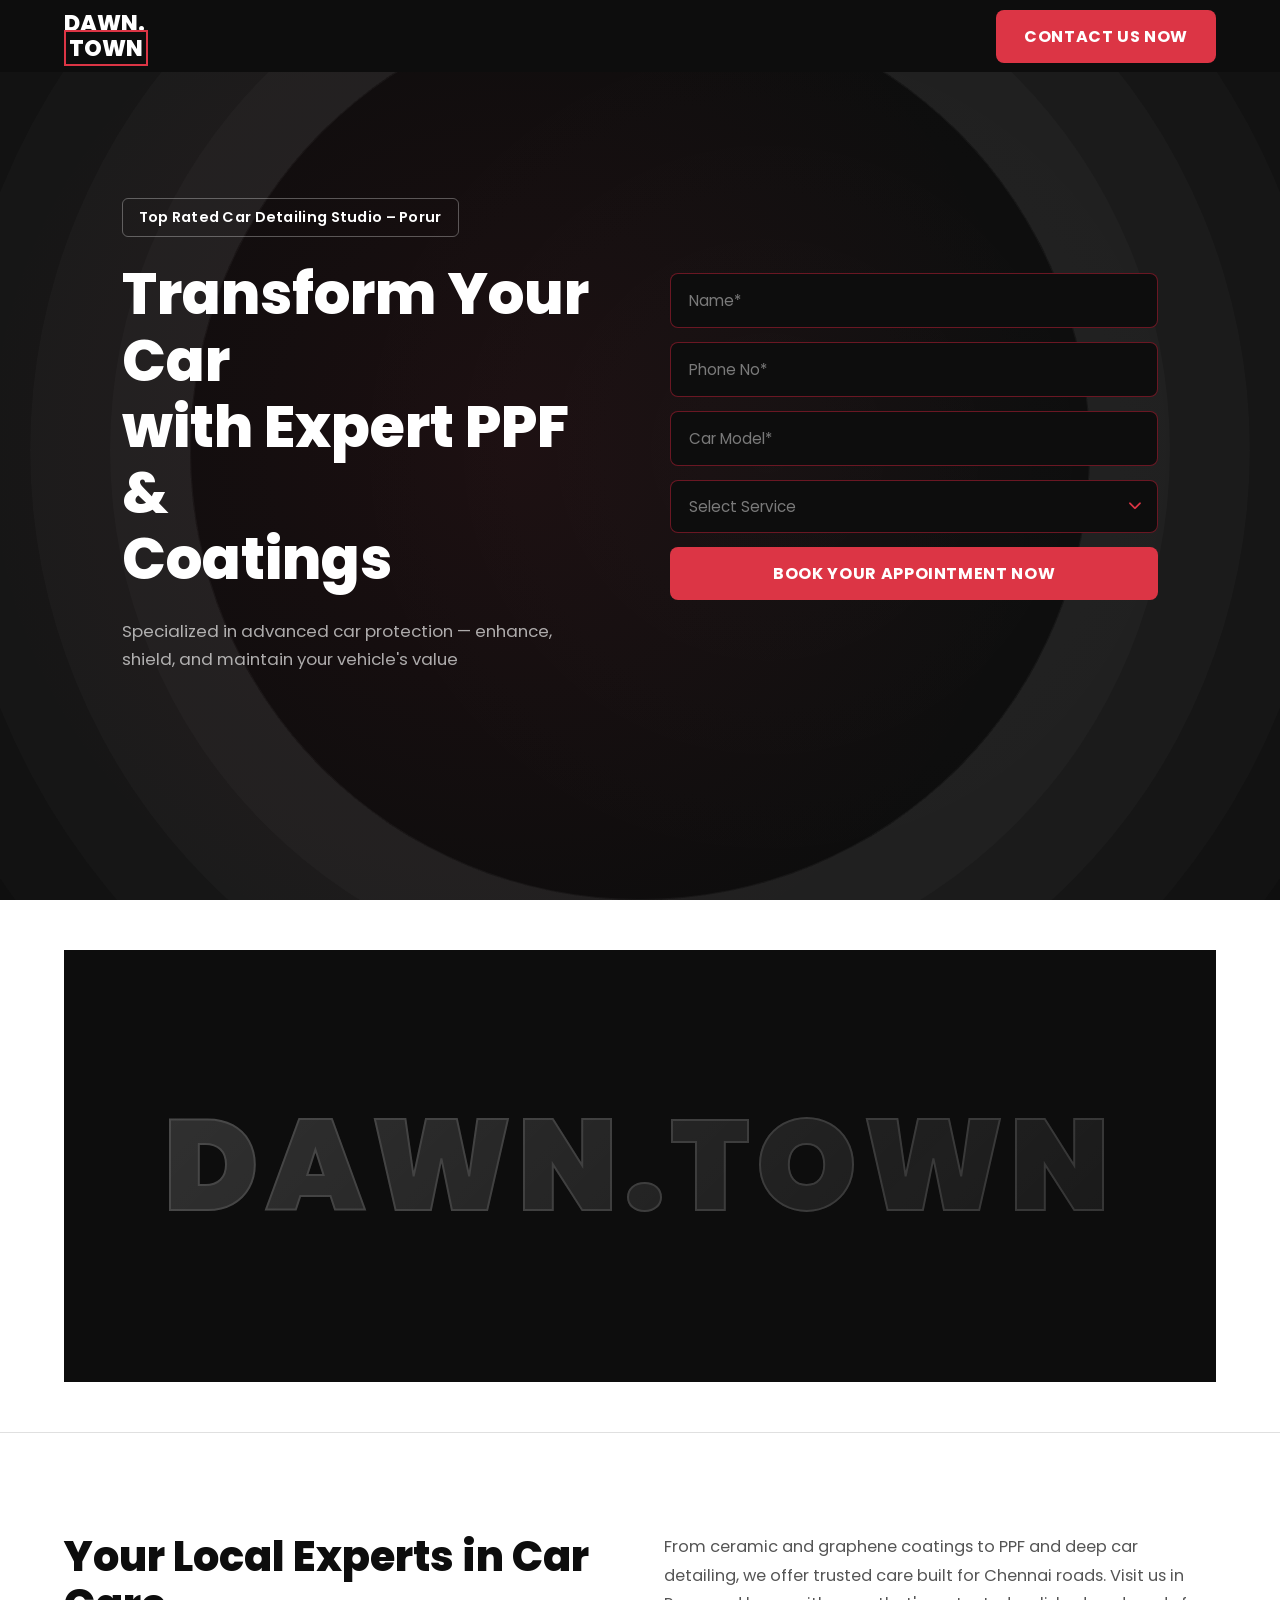
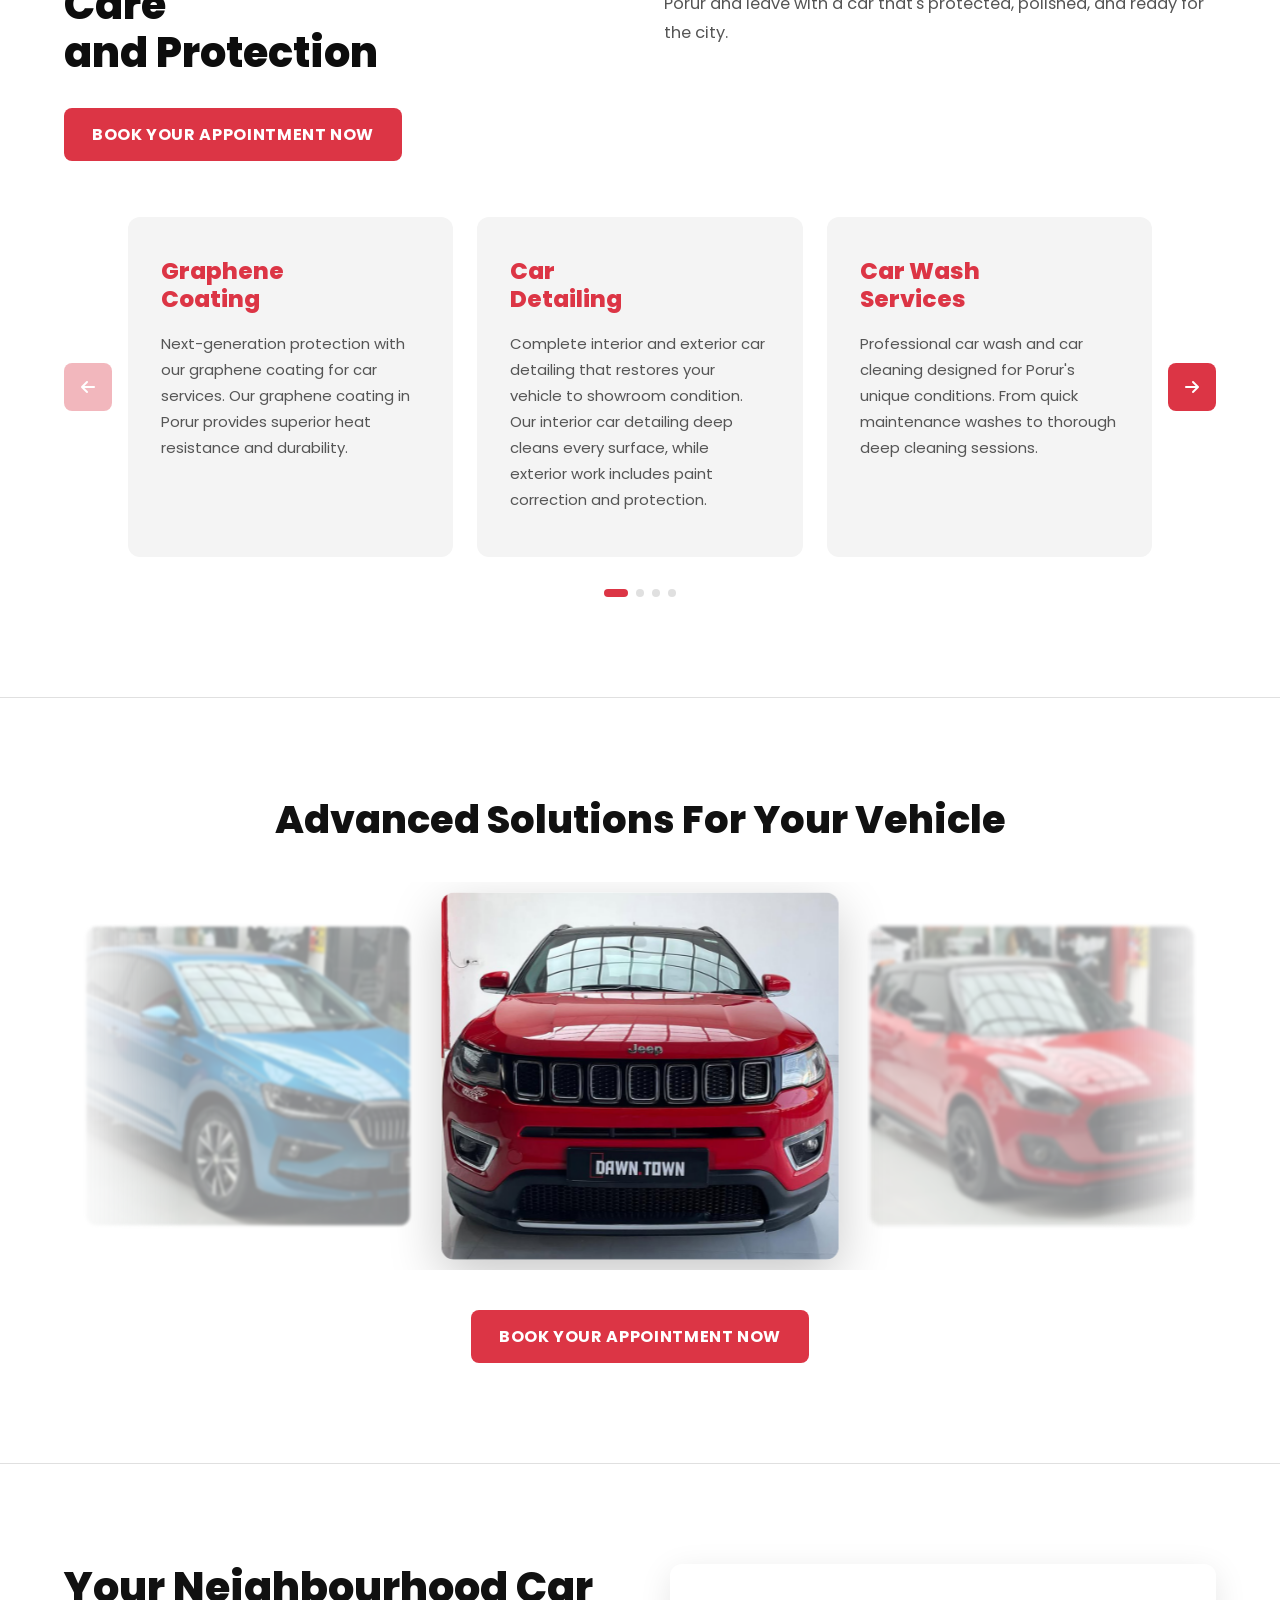
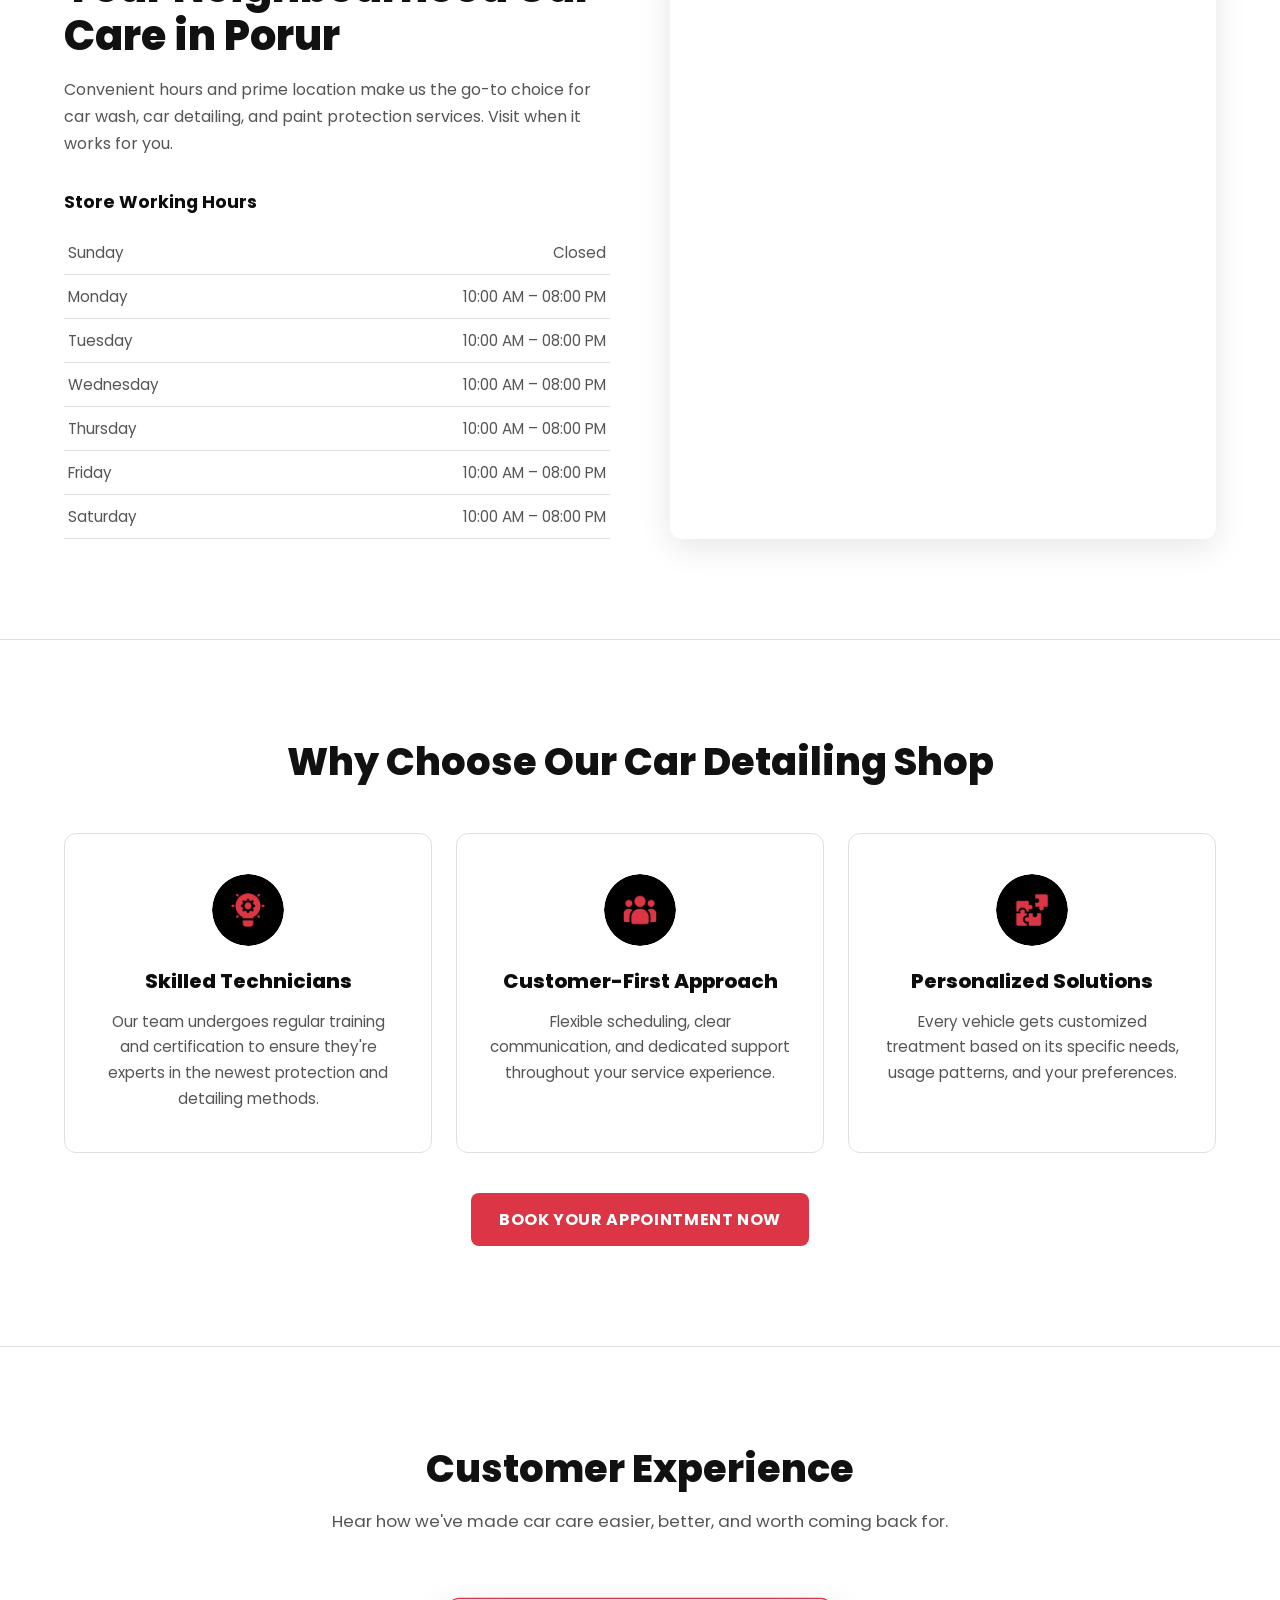
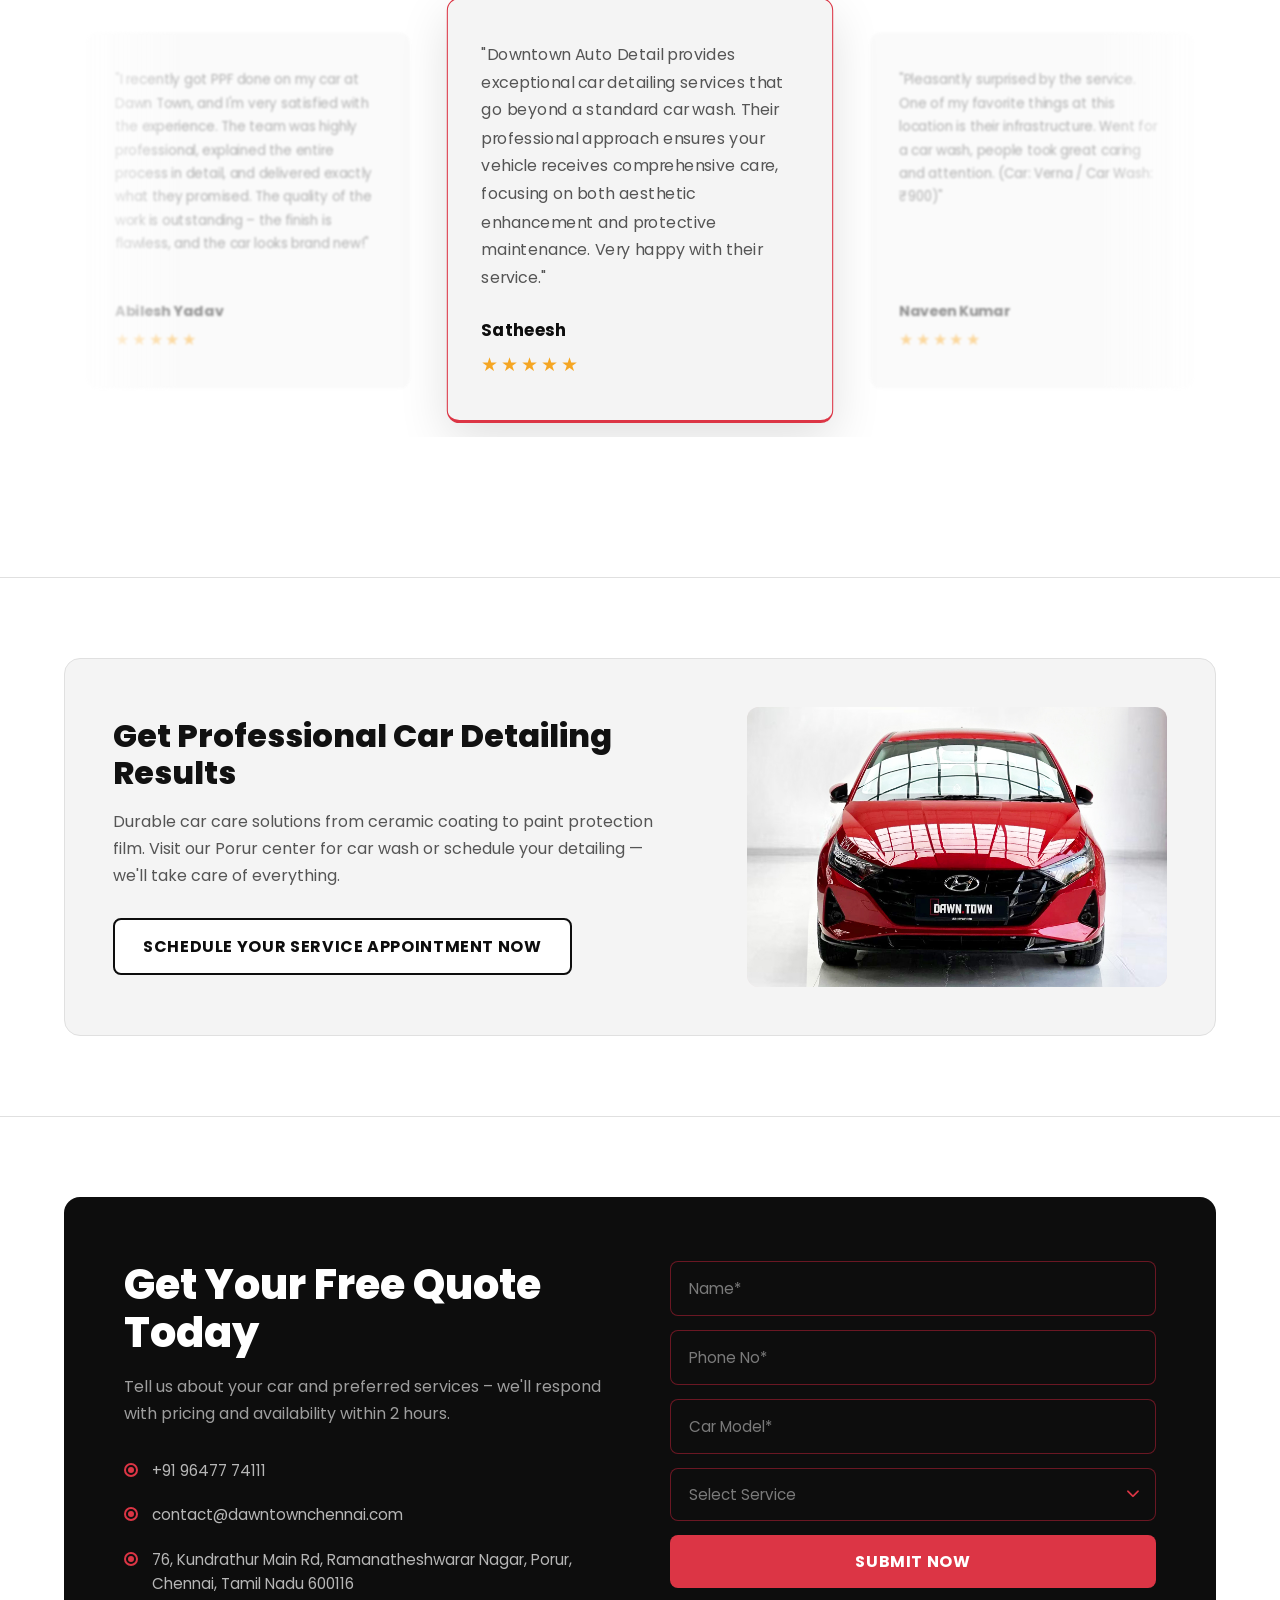
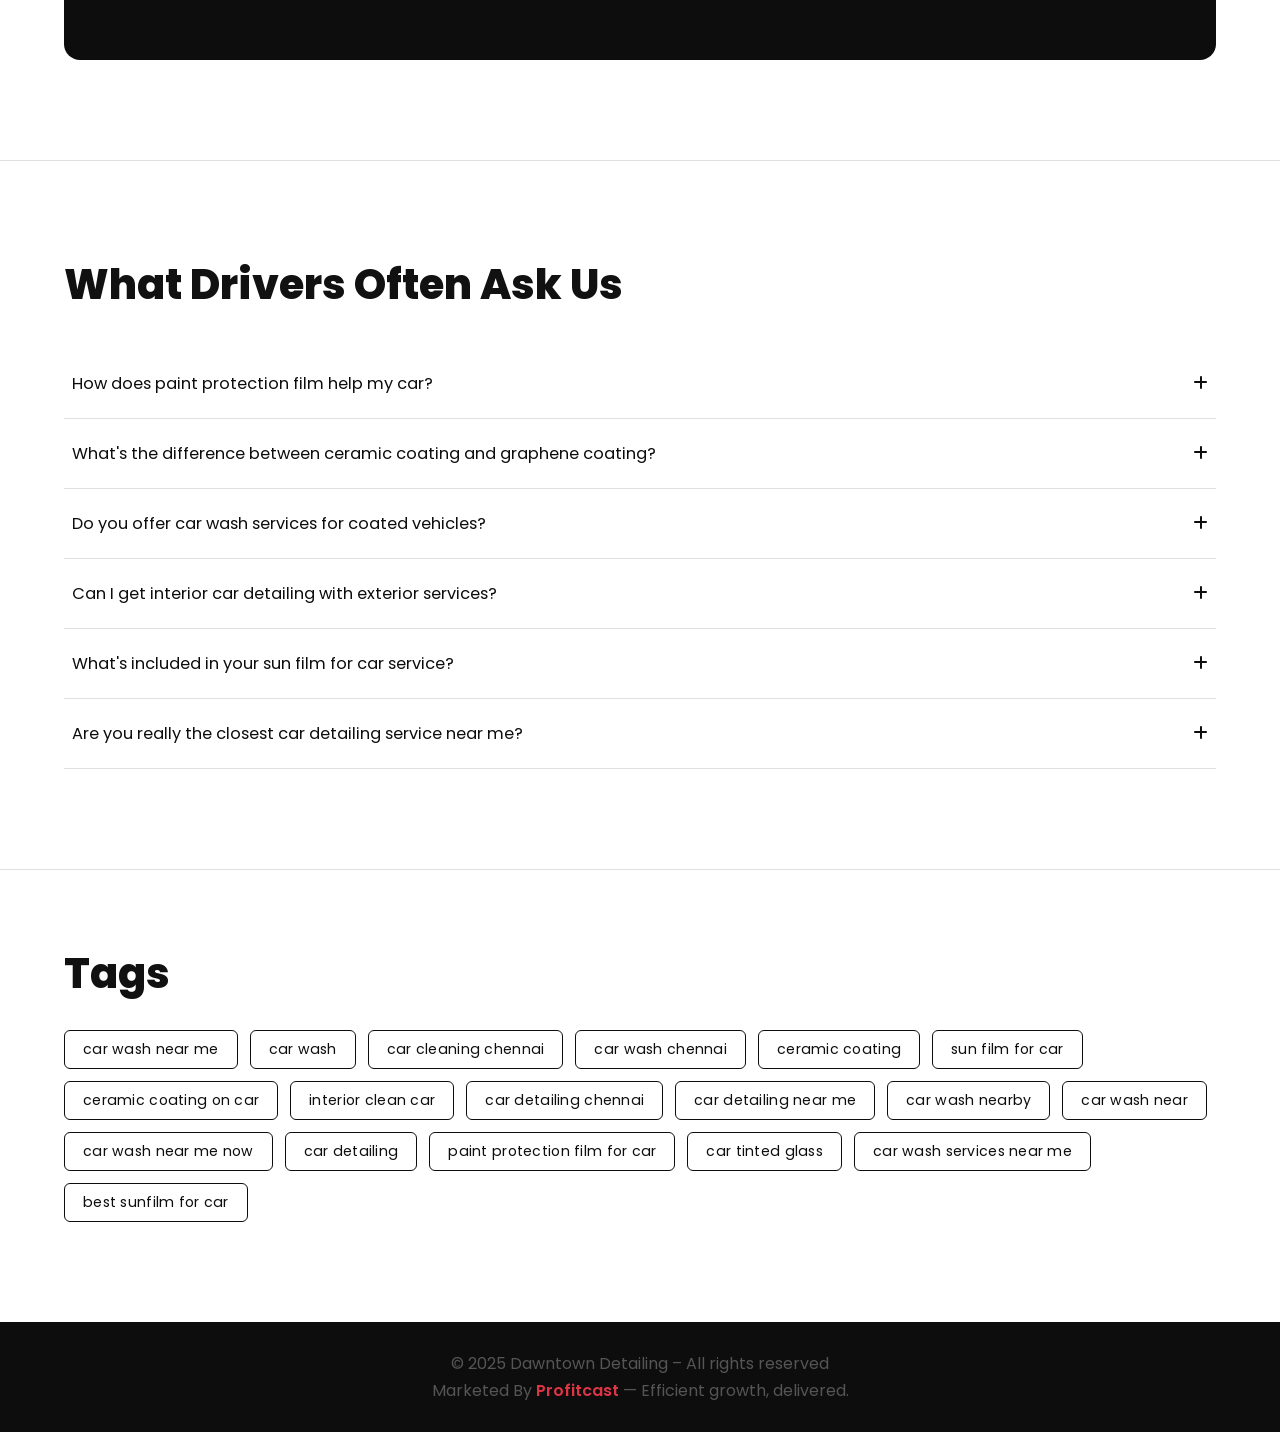
==== preview.html @ 5903d6fb "Initial commit: Dawntown Detailing landing page - fully responsive" ====
<!DOCTYPE html>
<html lang="en">
<head>
  <meta charset="UTF-8" />
  <meta name="viewport" content="width=device-width, initial-scale=1.0" />
  <title>Dawntown Detailing Studio – Porur, Chennai</title>
  <link rel="icon" type="image/png" href="assets/Favicon.png" />
  <style>
/* =========================================================
   DAWNTOWN DETAILING – LANDING PAGE CSS
   Sections: Reset, Variables, Base, Navbar,
             Hero, Video, Services, Advanced,
             Location, Why, Reviews, CTA Banner,
             Contact, FAQ, Tags, Footer, Utilities
   ========================================================= */

/* ---- RESET ---- */
*, *::before, *::after { box-sizing: border-box; margin: 0; padding: 0; }
html { scroll-behavior: smooth; }
body { font-family: 'Poppins', sans-serif; background: #fff; color: #111; overflow-x: hidden; }
img { max-width: 100%; display: block; }
a { text-decoration: none; color: inherit; }
button { cursor: pointer; font-family: inherit; }

/* ---- CSS VARIABLES ---- */
:root {
  --red:       #DC3545;
  --red-dark:  #b02a37;
  --black:     #0d0d0d;
  --dark-bg:   #111111;
  --mid-dark:  #1a1a1a;
  --light-bg:  #f4f4f4;
  --white:     #ffffff;
  --text-main: #111111;
  --text-muted:#555555;
  --border:    #e0e0e0;
  --section-pad: 100px 5%;
  --section-pad-sm: 72px 5%;
  --font-display: 'Poppins', sans-serif;
}

/* ---- BASE ---- */
h1, h2, h3 { font-family: 'Poppins', sans-serif; font-weight: 800; line-height: 1.15; }
h1 { font-size: clamp(2.2rem, 5vw, 3.6rem); }
h2 { font-size: clamp(1.7rem, 3.5vw, 2.6rem); }
h3 { font-size: clamp(1.2rem, 2.5vw, 1.55rem); }
p  { line-height: 1.7; color: var(--text-muted); font-size: 1rem; font-family: 'Poppins', sans-serif; }
.section { padding: var(--section-pad); position: relative; }

/* ---- BUTTONS ---- */
.btn {
  display: inline-block;
  padding: 14px 28px;
  font-family: 'Poppins', sans-serif;
  font-size: 1rem;
  font-weight: 700;
  letter-spacing: 0.04em;
  text-transform: uppercase;
  border: none;
  cursor: pointer;
  transition: background 0.22s ease, transform 0.15s ease, box-shadow 0.22s ease;
  border-radius: 8px;
}
.btn-primary {
  background: var(--red);
  color: var(--white);
}
.btn-primary:hover {
  background: var(--red-dark);
  transform: translateY(-2px);
  box-shadow: 0 8px 24px rgba(220,53,69,0.35);
}
.btn-white {
  background: var(--white);
  color: var(--black);
  border: 2px solid var(--black);
}
.btn-white:hover {
  background: var(--black);
  color: var(--white);
  transform: translateY(-2px);
}
.btn-full { width: 100%; text-align: center; }

/* ---- SECTION TITLES ---- */
.section-title {
  text-align: center;
  margin-bottom: 2.5rem;
  font-size: clamp(1.8rem, 3vw, 2.6rem);
}
.section-subtitle {
  text-align: center;
  margin-top: -1.5rem;
  margin-bottom: 3rem;
  font-size: 1.05rem;
  color: var(--text-muted);
}

/* =========================================================
   NAVBAR
   ========================================================= */
.navbar {
  position: fixed;
  top: 0; left: 0; right: 0;
  z-index: 1000;
  background: var(--black);
  padding: 0 5%;
  height: 72px;
  display: flex;
  align-items: center;
  transition: box-shadow 0.3s;
}
.navbar.scrolled {
  box-shadow: 0 4px 20px rgba(0,0,0,0.5);
}
.nav-inner {
  width: 100%;
  display: flex;
  align-items: center;
  justify-content: space-between;
}
.logo {
  font-family: 'Poppins', sans-serif;
  font-weight: 800;
  font-size: 1.4rem;
  line-height: 1.1;
  color: var(--white);
}
.logo-dawn { color: var(--white); }
.logo-town { color: var(--white); border: 2px solid var(--red); padding: 0 3px; }

/* =========================================================
   HERO SECTION
   ========================================================= */
.hero-section {
  min-height: 100vh;
  background: var(--black);
  display: flex;
  align-items: center;
  padding-top: 72px;
  overflow: hidden;
  position: relative;
}
.hero-bg-circles {
  position: absolute;
  inset: 0;
  background: radial-gradient(circle at 40% 50%, rgba(200,35,58,0.08) 0%, transparent 60%),
              radial-gradient(circle at 60% 50%, rgba(255,255,255,0.02) 0%, transparent 50%);
  pointer-events: none;
}
/* Concentric ring effect */
.hero-bg-circles::before {
  content: '';
  position: absolute;
  width: 900px; height: 900px;
  border-radius: 50%;
  border: 1px solid rgba(255,255,255,0.04);
  top: 50%; left: 50%;
  transform: translate(-50%, -50%);
  box-shadow:
    0 0 0 80px rgba(255,255,255,0.025),
    0 0 0 160px rgba(255,255,255,0.02),
    0 0 0 240px rgba(255,255,255,0.015),
    0 0 0 320px rgba(255,255,255,0.01),
    0 0 0 400px rgba(255,255,255,0.008);
}
.hero-inner {
  position: relative;
  z-index: 2;
  width: 100%;
  display: grid;
  grid-template-columns: 1fr 1fr;
  gap: 60px;
  align-items: center;
  padding: 60px 5%;
}
.badge {
  display: inline-block;
  border: 1.5px solid rgba(255,255,255,0.3);
  color: var(--white);
  padding: 8px 16px;
  font-size: 0.9rem;
  font-weight: 600;
  margin-bottom: 1.5rem;
  letter-spacing: 0.02em;
  border-radius: 6px;
}
.hero-heading {
  color: var(--white);
  margin-bottom: 1.5rem;
}
.hero-sub {
  color: rgba(255,255,255,0.65);
  font-size: 1.05rem;
  line-height: 1.7;
}
/* Hero Form */
.hero-form-wrap {
  display: flex;
  flex-direction: column;
}
.hero-form, .contact-form {
  display: flex;
  flex-direction: column;
  gap: 14px;
}
.hero-form input,
.hero-form select,
.contact-form input,
.contact-form select {
  background: var(--black);
  border: 1.5px solid rgba(200,35,58,0.5);
  color: var(--white);
  padding: 15px 18px;
  font-size: 0.95rem;
  font-family: inherit;
  outline: none;
  border-radius: 8px;
  transition: border-color 0.2s;
  width: 100%;
}
.hero-form input:focus,
.hero-form select:focus,
.contact-form input:focus,
.contact-form select:focus {
  border-color: var(--red);
}
.hero-form input::placeholder,
.contact-form input::placeholder { color: rgba(255,255,255,0.45); }
.hero-form select,
.contact-form select { color: rgba(255,255,255,0.45); appearance: none; }
.hero-form select option,
.contact-form select option { color: var(--white); background: var(--black); }
.select-wrap { position: relative; }
.select-arrow {
  position: absolute;
  right: 16px; top: 50%;
  transform: translateY(-50%);
  color: var(--red);
  pointer-events: none;
  font-size: 0.85rem;
}

/* =========================================================
   VIDEO SECTION
   ========================================================= */
.video-section {
  background: #fff;
  padding: 50px 5%;
}
.video-wrap {
  width: 100%;
  background: var(--black);
  aspect-ratio: 16/6;
  position: relative;
  overflow: hidden;
}
.brand-video {
  width: 100%; height: 100%;
  object-fit: cover;
  display: block;
}
.video-fallback {
  position: absolute;
  inset: 0;
  display: flex;
  align-items: center;
  justify-content: center;
  background: var(--black);
}
.video-logo-text {
  font-family: 'Poppins', sans-serif;
  font-size: clamp(3rem, 10vw, 8rem);
  font-weight: 900;
  color: transparent;
  -webkit-text-stroke: 2px rgba(255,255,255,0.12);
  letter-spacing: 0.05em;
  background: linear-gradient(135deg, rgba(255,255,255,0.15), rgba(255,255,255,0.05));
  -webkit-background-clip: text;
  background-clip: text;
  animation: pulse-text 3s ease-in-out infinite;
}
@keyframes pulse-text {
  0%, 100% { opacity: 0.6; }
  50% { opacity: 1; }
}
/* Show fallback always until video loads */
.brand-video { z-index: 1; position: relative; }
.video-fallback { z-index: 0; }

/* =========================================================
   SERVICES SECTION
   ========================================================= */
.services-section {
  background: #fff;
  padding: 100px 5%;
  border-top: 1px solid var(--border);
}
.services-top {
  display: grid;
  grid-template-columns: 1fr 1fr;
  gap: 48px;
  align-items: start;
  margin-bottom: 3.5rem;
}
.services-heading-col h2 { color: var(--black); }
.services-desc-col p { font-size: 1.02rem; line-height: 1.75; color: var(--text-muted); }

/* Carousel */
.carousel-wrap {
  position: relative;
  display: flex;
  align-items: center;
  gap: 16px;
}
.carousel-track-outer {
  flex: 1;
  overflow: hidden;
}
.carousel-track {
  display: flex;
  gap: 24px;
  transition: transform 0.48s cubic-bezier(0.25, 0.46, 0.45, 0.94);
  will-change: transform;
}

/* ---- SERVICE CARD ---- */
.service-card {
  flex-shrink: 0;
  background: var(--light-bg);
  padding: 40px 32px;
  border-radius: 12px;
  border: 1.5px solid transparent;
  border-bottom: 3px solid transparent;
  transition: border-color 0.25s, box-shadow 0.25s, transform 0.25s;
  display: flex;
  flex-direction: column;
  min-height: 260px;
}
.service-card:hover {
  border-color: var(--red);
  border-bottom-color: var(--red);
  box-shadow: 0 8px 32px rgba(0,0,0,0.09);
  transform: translateY(-5px);
}
.service-card h3 {
  color: var(--red);
  font-size: 1.45rem;
  font-weight: 800;
  margin-bottom: 1.1rem;
  line-height: 1.2;
}
.service-card p {
  color: var(--text-muted);
  font-size: 0.93rem;
  line-height: 1.75;
  flex: 1;
}

/* ---- CAROUSEL BUTTONS ---- */
.carousel-btn {
  width: 48px; height: 48px;
  background: var(--red);
  color: white;
  border: none;
  display: flex; align-items: center; justify-content: center;
  font-size: 1rem;
  flex-shrink: 0;
  transition: background 0.2s, transform 0.15s;
  border-radius: 8px;
}
.carousel-btn:hover { background: var(--red-dark); transform: scale(1.08); }

/* ---- CAROUSEL DOTS ---- */
.carousel-dots {
  display: flex;
  justify-content: center;
  gap: 8px;
  margin-top: 2rem;
}
.carousel-dot {
  width: 8px; height: 8px;
  border-radius: 50%;
  background: var(--border);
  border: none;
  padding: 0;
  cursor: pointer;
  transition: background 0.25s, width 0.25s;
  flex-shrink: 0;
}
.carousel-dot.active {
  background: var(--red);
  width: 24px;
  border-radius: 4px;
}

/* =========================================================
   ADVANCED SOLUTIONS SECTION
   ========================================================= */
.advanced-section {
  background: #fff;
  padding: 100px 5%;
  border-top: 1px solid var(--border);
}
/* ---- SMOKE-FOCUS SLIDER ---- */
.slider-wrapper {
  overflow: hidden;
  margin-bottom: 2.5rem;
  padding: 24px 0;           /* room for the scaled-up active card */
  mask-image: linear-gradient(
    to right,
    transparent,
    black 10%,
    black 90%,
    transparent
  );
  -webkit-mask-image: linear-gradient(
    to right,
    transparent,
    black 10%,
    black 90%,
    transparent
  );
}
.slider {
  display: flex;
  align-items: center;
  gap: 24px;
  will-change: transform;
  transition: transform 0.5s cubic-bezier(0.25, 0.46, 0.45, 0.94);
}
.slide {
  flex-shrink: 0;
  /* width set by JS to fill exactly 3 per view */
  height: 340px;
  object-fit: cover;
  border-radius: 12px;
  transition: opacity 0.4s ease, filter 0.4s ease, transform 0.4s ease, box-shadow 0.4s ease;
  opacity: 0.45;
  filter: blur(2px);
  transform: scale(0.88);
  cursor: pointer;
}
.slide.active {
  opacity: 1;
  filter: none;
  transform: scale(1.08);
  z-index: 2;
  box-shadow: 0 16px 48px rgba(0,0,0,0.22);
}
.advanced-cta { text-align: center; }

/* =========================================================
   LOCATION SECTION
   ========================================================= */
.location-section {
  background: #fff;
  padding: 100px 5%;
  border-top: 1px solid var(--border);
}
.location-inner {
  display: grid;
  grid-template-columns: 1fr 1fr;
  gap: 60px;
  align-items: stretch;
}
.location-text h2 { margin-bottom: 1rem; }
.location-text > p { margin-bottom: 2rem; }
.hours-block h4 {
  font-family: var(--font-display);
  font-weight: 700;
  font-size: 1.1rem;
  margin-bottom: 1rem;
  color: var(--black);
}
.hours-table { width: 100%; border-collapse: collapse; }
.hours-table tr { border-bottom: 1px solid var(--border); }
.hours-table td {
  padding: 10px 4px;
  font-size: 0.95rem;
  color: var(--text-muted);
}
.hours-table td:last-child { text-align: right; }
.location-map {
  overflow: hidden;
  box-shadow: 0 8px 32px rgba(0,0,0,0.1);
  border-radius: 12px;
  min-height: 420px;
}
.location-map iframe {
  display: block;
  border: 0;
  width: 100%;
  height: 100%;
  min-height: 420px;
}

/* =========================================================
   WHY CHOOSE US
   ========================================================= */
.why-section {
  background: var(--white);
  padding: 100px 5%;
  border-top: 1px solid var(--border);
}
.why-section .section-title { margin-bottom: 3rem; }
.why-cards {
  display: grid;
  grid-template-columns: repeat(3, 1fr);
  gap: 24px;
  margin-bottom: 2.5rem;
}
.why-card {
  border: 1.5px solid var(--border);
  padding: 40px 32px;
  text-align: center;
  transition: border-color 0.25s, box-shadow 0.25s, transform 0.25s;
  border-radius: 12px;
}
.why-card:hover {
  border-color: var(--red);
  box-shadow: 0 8px 28px rgba(0,0,0,0.08);
  transform: translateY(-5px);
}
.why-icon {
  width: 72px; height: 72px;
  background: var(--black);
  border-radius: 50%;
  display: flex; align-items: center; justify-content: center;
  margin: 0 auto 1.5rem;
  font-size: 1.6rem;
  color: var(--red);
  transition: background 0.25s, transform 0.25s;
}
.why-icon--img {
  padding: 0;
  overflow: hidden;
  background: transparent;
}
.why-icon--img img {
  width: 72px; height: 72px;
  object-fit: cover;
  border-radius: 50%;
  display: block;
}
.why-card:hover .why-icon { transform: scale(1.1); }
.why-card h3 { margin-bottom: 1rem; font-size: 1.25rem; color: var(--black); }
.why-card p { font-size: 0.95rem; color: var(--text-muted); }
.why-cta { text-align: center; margin-top: 1rem; }

/* =========================================================
   REVIEWS – SMOKE-FOCUS SLIDER
   ========================================================= */
.reviews-section {
  background: var(--white);
  padding: 100px 5%;
  border-top: 1px solid var(--border);
}
.rev-slider-wrapper {
  overflow: hidden;
  margin-bottom: 2.5rem;
  padding: 24px 0;
  mask-image: linear-gradient(
    to right,
    transparent,
    black 10%,
    black 90%,
    transparent
  );
  -webkit-mask-image: linear-gradient(
    to right,
    transparent,
    black 10%,
    black 90%,
    transparent
  );
}
.rev-slider {
  display: flex;
  align-items: stretch;
  gap: 24px;
  will-change: transform;
  transition: transform 0.5s cubic-bezier(0.25, 0.46, 0.45, 0.94);
}
.review-card {
  /* width set by JS */
  flex-shrink: 0;
  background: var(--light-bg);
  padding: 40px 32px;
  border-radius: 12px;
  border: 1.5px solid transparent;
  border-bottom: 3px solid transparent;
  display: flex;
  flex-direction: column;
  min-height: 240px;
  cursor: pointer;
  /* smoke-focus inactive state */
  opacity: 0.45;
  filter: blur(1px);
  transform: scale(0.88);
  transition: opacity 0.4s ease, filter 0.4s ease, transform 0.4s ease,
              border-color 0.25s, box-shadow 0.25s;
}
.review-card.active {
  opacity: 1;
  filter: none;
  transform: scale(1.05);
  border-color: var(--red);
  border-bottom-color: var(--red);
  box-shadow: 0 16px 48px rgba(0,0,0,0.12);
}
.review-card p {
  font-size: 0.95rem;
  color: var(--text-muted);
  line-height: 1.75;
  margin-bottom: 1.5rem;
  flex: 1;
}
.review-author strong { font-size: 1rem; color: var(--black); display: block; margin-bottom: 6px; }
.stars { color: #f5a623; font-size: 1.15rem; letter-spacing: 3px; }

/* =========================================================
   CTA BANNER
   ========================================================= */
.cta-banner-section {
  background: var(--white);
  padding: 80px 5%;
  border-top: 1px solid var(--border);
}
.cta-banner-inner {
  background: var(--light-bg);
  display: grid;
  grid-template-columns: 1fr auto;
  gap: 40px;
  align-items: center;
  padding: 48px 48px;
  border-radius: 16px;
  border: 1.5px solid var(--border);
  position: relative;
  overflow: hidden;
}
.cta-banner-text h2 { margin-bottom: 1rem; font-size: clamp(1.5rem, 2.5vw, 2.2rem); }
.cta-banner-text p { margin-bottom: 1.8rem; max-width: 560px; }
.cta-banner-img {
  width: 420px;
  flex-shrink: 0;
  position: relative;
  height: 280px;
  overflow: hidden;
  border-radius: 12px;
}
.cta-banner-img img { width: 100%; height: 100%; object-fit: cover; }
.cta-img-placeholder {
  position: absolute; inset: 0;
  display: flex; align-items: center; justify-content: center;
  background: rgba(200,35,58,0.08);
  font-size: 5rem;
  color: rgba(200,35,58,0.2);
  z-index: -1;
}

/* =========================================================
   CONTACT SECTION
   ========================================================= */
.contact-section {
  padding: 80px 5% 100px;
  border-top: 1px solid var(--border);
}
.contact-inner {
  background: var(--black);
  display: grid;
  grid-template-columns: 1fr 1fr;
  gap: 60px;
  padding: 64px 60px;
  border-radius: 16px;
}
.contact-left h2 { color: var(--white); margin-bottom: 1rem; }
.contact-left > p { color: rgba(255,255,255,0.6); margin-bottom: 2rem; }
.contact-details { list-style: none; display: flex; flex-direction: column; gap: 20px; }
.contact-details li {
  display: flex;
  align-items: flex-start;
  gap: 14px;
  color: rgba(255,255,255,0.7);
  font-size: 0.95rem;
  line-height: 1.6;
}
.contact-details a { color: rgba(255,255,255,0.7); }
.contact-details a:hover { color: var(--red); }
.contact-dot {
  width: 14px; height: 14px;
  border: 2px solid var(--red);
  border-radius: 50%;
  flex-shrink: 0;
  margin-top: 4px;
  position: relative;
}
.contact-dot::after {
  content: '';
  position: absolute;
  width: 6px; height: 6px;
  background: var(--red);
  border-radius: 50%;
  top: 50%; left: 50%;
  transform: translate(-50%, -50%);
}

/* =========================================================
   FAQ
   ========================================================= */
.faq-section {
  background: var(--white);
  padding: 100px 5%;
  border-top: 1px solid var(--border);
}
.faq-section h2 { margin-bottom: 2.5rem; }
.faq-list { width: 100%; }
.faq-item {
  border-bottom: 1.5px solid var(--border);
  overflow: hidden;
}
.faq-q {
  width: 100%;
  background: none;
  border: none;
  text-align: left;
  padding: 22px 8px;
  font-size: 1.02rem;
  font-family: inherit;
  color: var(--black);
  display: grid;
  grid-template-columns: 1fr auto;
  align-items: center;
  gap: 16px;
  cursor: pointer;
  transition: color 0.2s;
}
.faq-q:hover { color: var(--red); }
.faq-text { min-width: 0; }
.faq-icon { font-size: 1rem; color: var(--black); transition: transform 0.3s; justify-self: end; }
.faq-item.open .faq-icon { transform: rotate(45deg); color: var(--red); }
.faq-a {
  max-height: 0;
  overflow: hidden;
  transition: max-height 0.4s ease, padding 0.3s ease;
}
.faq-a p { padding: 0 8px 20px; font-size: 0.95rem; color: var(--text-muted); line-height: 1.75; }
.faq-item.open .faq-a { max-height: 300px; }

/* =========================================================
   TAGS
   ========================================================= */
.tags-section {
  background: var(--white);
  padding: 80px 5% 100px;
  border-top: 1px solid var(--border);
}
.tags-section h2 { margin-bottom: 2rem; }
.tags-grid { display: flex; flex-wrap: wrap; gap: 12px; }
.tag {
  border: 1.5px solid var(--black);
  padding: 8px 18px;
  font-size: 0.88rem;
  color: var(--black);
  cursor: pointer;
  border-radius: 6px;
  transition: background 0.2s, color 0.2s, border-color 0.2s, transform 0.15s;
  letter-spacing: 0.02em;
}
.tag:hover {
  background: var(--black);
  color: var(--white);
  transform: translateY(-2px);
}

/* =========================================================
   FOOTER
   ========================================================= */
.footer {
  background: var(--black);
  color: rgba(255,255,255,0.55);
  text-align: center;
  padding: 28px 5%;
  font-size: 0.88rem;
  line-height: 2;
}
.footer-link { color: var(--red); font-weight: 600; }
.footer-link:hover { text-decoration: underline; }

/* =========================================================
   TOAST
   ========================================================= */
.toast {
  position: fixed;
  bottom: 32px;
  left: 50%;
  transform: translateX(-50%) translateY(80px);
  background: var(--black);
  color: var(--white);
  padding: 14px 28px;
  font-size: 0.95rem;
  border-left: 4px solid var(--red);
  z-index: 9999;
  opacity: 0;
  transition: transform 0.4s ease, opacity 0.4s ease;
  pointer-events: none;
  white-space: nowrap;
}
.toast.show {
  transform: translateX(-50%) translateY(0);
  opacity: 1;
}

/* =========================================================
   SCROLL ANIMATIONS
   ========================================================= */
[data-animate] {
  opacity: 0;
  transition: opacity 0.7s ease, transform 0.7s ease;
}
[data-animate="fade-up"]    { transform: translateY(40px); }
[data-animate="fade-left"]  { transform: translateX(-40px); }
[data-animate="fade-right"] { transform: translateX(40px); }
[data-animate].animated {
  opacity: 1;
  transform: translate(0, 0);
}

/* =========================================================
   RESPONSIVE
   ========================================================= */

/* ---- TABLET  ≤ 1024px ---- */
@media (max-width: 1024px) {
  .hero-inner            { grid-template-columns: 1fr; gap: 40px; }
  .services-top          { grid-template-columns: 1fr; gap: 24px; }
  .location-inner        { grid-template-columns: 1fr; }
  .why-cards             { grid-template-columns: 1fr 1fr; }
  .contact-inner         { grid-template-columns: 1fr; padding: 48px 36px; }
  .cta-banner-inner      { grid-template-columns: 1fr; }
  .cta-banner-img        { width: 100%; height: 220px; }
}

/* ---- TABLET narrow  ≤ 768px ---- */
@media (max-width: 768px) {
  :root { --section-pad: 72px 5%; }
  .why-cards             { grid-template-columns: 1fr; }
  .slide                 { height: 240px; }
  .contact-inner         { padding: 40px 24px; }
  .cta-banner-inner      { padding: 36px 28px; }
  .cta-banner-text h2    { font-size: clamp(1.3rem, 4vw, 1.8rem); }
  .services-top          { margin-bottom: 2rem; }
  .hero-inner            { padding: 40px 5%; }
  .location-map          { min-height: 320px; }
  .location-map iframe   { min-height: 320px; }
}

/* ---- MOBILE  ≤ 480px ---- */
@media (max-width: 480px) {
  :root { --section-pad: 56px 5%; }

  /* --- Navbar: centered logo, hide CTA --- */
  .nav-inner             { justify-content: center; }
  .nav-cta               { display: none; }

  /* --- Hero --- */
  .hero-inner            { grid-template-columns: 1fr; padding: 40px 5% 56px; gap: 32px; }
  .hero-heading          { font-size: clamp(1.8rem, 8vw, 2.4rem); }
  .hero-sub              { font-size: 0.93rem; }
  .badge                 { font-size: 0.8rem; padding: 6px 12px; }

  /* --- Buttons --- */
  .btn                   { padding: 12px 20px; font-size: 0.9rem; }

  /* --- Video --- */
  .video-section         { padding: 40px 5%; }
  .video-wrap            { aspect-ratio: 16/9; }

  /* --- Services --- */
  .services-section      { padding: 56px 5%; }
  .services-top          { margin-bottom: 1.5rem; }

  /* --- Sliders --- */
  .slide                 { height: 200px; }
  .slider-wrapper        { padding: 16px 0; }
  .rev-slider-wrapper    { padding: 16px 0; }

  /* --- Why cards --- */
  .why-cards             { grid-template-columns: 1fr; gap: 16px; }
  .why-card              { padding: 28px 20px; }
  .why-icon              { width: 56px; height: 56px; font-size: 1.3rem; }

  /* --- Location --- */
  .location-map          { min-height: 260px; }
  .location-map iframe   { min-height: 260px; }

  /* --- CTA Banner --- */
  .cta-banner-inner      { padding: 28px 20px; grid-template-columns: 1fr; }
  .cta-banner-img        { display: none; }

  /* --- Contact --- */
  .contact-inner         { padding: 32px 20px; gap: 32px; }
  .contact-left h2       { font-size: 1.5rem; }

  /* --- Reviews --- */
  .review-card           { padding: 28px 20px; min-height: 200px; }

  /* --- FAQ --- */
  .faq-q                 { font-size: 0.93rem; padding: 16px 6px; }
  .faq-a p               { font-size: 0.9rem; }

  /* --- Tags --- */
  .tags-section          { padding: 48px 5% 56px; }
  .tag                   { font-size: 0.82rem; padding: 6px 14px; }

  /* --- Section titles --- */
  .section-title         { font-size: clamp(1.4rem, 6vw, 1.8rem); margin-bottom: 1.5rem; }
  .section-subtitle      { font-size: 0.93rem; margin-bottom: 2rem; }

  /* --- Footer --- */
  .footer                { padding: 24px 5%; font-size: 0.82rem; line-height: 1.8; }
}

</style>
  <link href="https://fonts.googleapis.com/css2?family=Poppins:wght@400;500;600;700;800;900&display=swap" rel="stylesheet" />
  <link rel="stylesheet" href="https://cdnjs.cloudflare.com/ajax/libs/font-awesome/6.5.0/css/all.min.css" />
</head>
<body>

  <!-- =========================================================
       NAVBAR
  ========================================================= -->
  <nav class="navbar" id="navbar">
    <div class="nav-inner">
      <div class="logo">
        <span class="logo-dawn">DAWN.</span><br/>
        <span class="logo-town">TOWN</span>
      </div>
      <a href="#contact" class="btn btn-primary nav-cta">Contact Us Now</a>
    </div>
  </nav>

  <!-- =========================================================
       SECTION 1 – HERO
  ========================================================= -->
  <section class="section hero-section" id="hero">
    <div class="hero-bg-circles"></div>
    <div class="hero-inner">
      <!-- Left: Copy -->
      <div class="hero-copy" data-animate="fade-left">
        <div class="badge">Top Rated Car Detailing Studio – Porur</div>
        <h1 class="hero-heading">Transform Your Car<br/>with Expert PPF &<br/>Coatings</h1>
        <p class="hero-sub">Specialized in advanced car protection — enhance,<br/>shield, and maintain your vehicle's value</p>
      </div>
      <!-- Right: Form -->
      <div class="hero-form-wrap" data-animate="fade-right">
        <form class="hero-form" id="hero-form" onsubmit="handleForm(event, 'hero-form')">
          <input type="text" placeholder="Name*" required />
          <input type="tel" placeholder="Phone No*" required />
          <input type="text" placeholder="Car Model*" required />
          <div class="select-wrap">
            <select required>
              <option value="" disabled selected>Select Service</option>
              <option>Graphene Coating</option>
              <option>Ceramic Coating</option>
              <option>PPF – Paint Protection Film</option>
              <option>Car Detailing</option>
              <option>Car Wash Services</option>
              <option>Window Tinting</option>
            </select>
            <i class="fa-solid fa-chevron-down select-arrow"></i>
          </div>
          <button type="submit" class="btn btn-primary btn-full">Book Your Appointment Now</button>
        </form>
      </div>
    </div>
  </section>

  <!-- =========================================================
       SECTION 2 – VIDEO BANNER
  ========================================================= -->
  <section class="section video-section" id="video">
    <div class="video-wrap" data-animate="fade-up">
      <video autoplay muted loop playsinline class="brand-video">
        <source src="assets/Section 7/DawnTown-Video.mp4" type="video/mp4" />
      </video>
      <div class="video-fallback">
        <span class="video-logo-text">DAWN.TOWN</span>
      </div>
    </div>
  </section>

  <!-- =========================================================
       SECTION 3 – LOCAL EXPERTS + SERVICES CAROUSEL
  ========================================================= -->
  <section class="section services-section" id="services">
    <div class="services-top" data-animate="fade-up">
      <div class="services-heading-col">
        <h2>Your Local Experts in Car Care<br/>and Protection</h2>
        <a href="#contact" class="btn btn-primary" style="margin-top:2rem;display:inline-block">Book Your Appointment Now</a>
      </div>
      <div class="services-desc-col">
        <p>From ceramic and graphene coatings to PPF and deep car detailing, we offer trusted care built for Chennai roads. Visit us in Porur and leave with a car that's protected, polished, and ready for the city.</p>
      </div>
    </div>

    <!-- Services Carousel -->
    <div class="carousel-wrap" data-animate="fade-up">
      <button class="carousel-btn carousel-prev" id="svc-prev" aria-label="Previous">
        <i class="fa-solid fa-arrow-left"></i>
      </button>
      <div class="carousel-track-outer">
        <div class="carousel-track" id="svc-track">
          <!-- Card 1 -->
          <div class="service-card">
            <h3>Graphene<br/>Coating</h3>
            <p>Next-generation protection with our graphene coating for car services. Our graphene coating in Porur provides superior heat resistance and durability.</p>
          </div>
          <!-- Card 2 -->
          <div class="service-card">
            <h3>Car<br/>Detailing</h3>
            <p>Complete interior and exterior car detailing that restores your vehicle to showroom condition. Our interior car detailing deep cleans every surface, while exterior work includes paint correction and protection.</p>
          </div>
          <!-- Card 3 -->
          <div class="service-card">
            <h3>Car Wash<br/>Services</h3>
            <p>Professional car wash and car cleaning designed for Porur's unique conditions. From quick maintenance washes to thorough deep cleaning sessions.</p>
          </div>
          <!-- Card 4 -->
          <div class="service-card">
            <h3>Window<br/>Tinting</h3>
            <p>Premium sun film for car installation using the best sunfilm for the car available. Our car tint services in Porur provide excellent heat rejection and privacy while maintaining legal compliance.</p>
          </div>
          <!-- Card 5 -->
          <div class="service-card">
            <h3>Ceramic<br/>Coating</h3>
            <p>Professional-grade ceramic coating for long-lasting gloss and protection. Hydrophobic surface repels water, dirt, and contaminants to keep your car cleaner for longer.</p>
          </div>
          <!-- Card 6 -->
          <div class="service-card">
            <h3>PPF – Paint<br/>Protection Film</h3>
            <p>Self-healing paint protection film guards against scratches, chips, and road debris. Virtually invisible film preserves your car's original paintwork for years.</p>
          </div>
        </div>
      </div>
      <button class="carousel-btn carousel-next" id="svc-next" aria-label="Next">
        <i class="fa-solid fa-arrow-right"></i>
      </button>
    </div>
    <!-- Dots -->
    <div class="carousel-dots" id="svc-dots"></div>
  </section>

  <!-- =========================================================
       SECTION 4 – ADVANCED SOLUTIONS (PHOTO CAROUSEL)
  ========================================================= -->
  <section class="section advanced-section" id="advanced">
    <h2 class="section-title" data-animate="fade-up">Advanced Solutions For Your Vehicle</h2>

    <div class="slider-wrapper" data-animate="fade-up">
      <div class="slider" id="adv-slider">
        <img src="assets/Section 3/Image 1.jpg" class="slide" alt="Range Rover – PPF & Detailing" />
        <img src="assets/Section 3/Image 2.jpg" class="slide" alt="BMW X3 – Ceramic Coating" />
        <img src="assets/Section 3/Image 3.jpg" class="slide" alt="Skoda – Graphene Coating" />
        <img src="assets/Section 3/Image 4.jpg" class="slide active" alt="Jeep Compass – Car Detailing" />
        <img src="assets/Section 3/Image 5.jpg" class="slide" alt="Swift – Ceramic Coating" />
        <img src="assets/Section 3/Image 6.jpg" class="slide" alt="Audi A4 – PPF" />
        <img src="assets/Section 3/Image 7.jpg" class="slide" alt="Mercedes – Detailing" />
        <img src="assets/Section 3/Image 8.jpg" class="slide" alt="Mercedes Maybach – Graphene Coating" />
      </div>
    </div>

    <div class="advanced-cta" data-animate="fade-up">
      <a href="#contact" class="btn btn-primary">Book Your Appointment Now</a>
    </div>
  </section>

  <!-- =========================================================
       SECTION 5 – LOCATION & HOURS
  ========================================================= -->
  <section class="section location-section" id="location">
    <div class="location-inner">
      <div class="location-text" data-animate="fade-left">
        <h2>Your Neighbourhood Car<br/>Care in Porur</h2>
        <p>Convenient hours and prime location make us the go-to choice for car wash, car detailing, and paint protection services. Visit when it works for you.</p>
        <div class="hours-block">
          <h4>Store Working Hours</h4>
          <table class="hours-table">
            <tr><td>Sunday</td><td>Closed</td></tr>
            <tr><td>Monday</td><td>10:00 AM – 08:00 PM</td></tr>
            <tr><td>Tuesday</td><td>10:00 AM – 08:00 PM</td></tr>
            <tr><td>Wednesday</td><td>10:00 AM – 08:00 PM</td></tr>
            <tr><td>Thursday</td><td>10:00 AM – 08:00 PM</td></tr>
            <tr><td>Friday</td><td>10:00 AM – 08:00 PM</td></tr>
            <tr><td>Saturday</td><td>10:00 AM – 08:00 PM</td></tr>
          </table>
        </div>
      </div>
      <div class="location-map" data-animate="fade-right">
        <iframe
          src="https://www.google.com/maps/embed?pb=!1m18!1m12!1m3!1d3886.9!2d80.0!3d13.03!2m3!1f0!2f0!3f0!3m2!1i1024!2i768!4f13.1!3m3!1m2!1s0x3a5260e9cc9d9e41%3A0x0!2sPorur%2C+Chennai%2C+Tamil+Nadu!5e0!3m2!1sen!2sin!4v1"
          width="100%" height="100%" style="border:0;" allowfullscreen="" loading="lazy"
          referrerpolicy="no-referrer-when-downgrade" title="Dawntown Location">
        </iframe>
      </div>
    </div>
  </section>

  <!-- =========================================================
       SECTION 6 – WHY CHOOSE US
  ========================================================= -->
  <section class="section why-section" id="why">
    <h2 class="section-title" data-animate="fade-up">Why Choose Our Car Detailing Shop</h2>
    <div class="why-cards" data-animate="fade-up">
      <div class="why-card">
        <div class="why-icon why-icon--img">
          <img src="assets/Section 5/Icon 1.png" alt="Skilled Technicians" />
        </div>
        <h3>Skilled Technicians</h3>
        <p>Our team undergoes regular training and certification to ensure they're experts in the newest protection and detailing methods.</p>
      </div>
      <div class="why-card">
        <div class="why-icon why-icon--img">
          <img src="assets/Section 5/Icon 2.png" alt="Customer-First Approach" />
        </div>
        <h3>Customer-First Approach</h3>
        <p>Flexible scheduling, clear communication, and dedicated support throughout your service experience.</p>
      </div>
      <div class="why-card">
        <div class="why-icon why-icon--img">
          <img src="assets/Section 5/Icon 3.png" alt="Personalized Solutions" />
        </div>
        <h3>Personalized Solutions</h3>
        <p>Every vehicle gets customized treatment based on its specific needs, usage patterns, and your preferences.</p>
      </div>
    </div>
    <div class="why-cta" data-animate="fade-up">
      <a href="#contact" class="btn btn-primary">Book Your Appointment Now</a>
    </div>
  </section>

  <!-- =========================================================
       SECTION 7 – CUSTOMER REVIEWS
  ========================================================= -->
  <section class="section reviews-section" id="reviews">
    <h2 class="section-title" data-animate="fade-up">Customer Experience</h2>
    <p class="section-subtitle" data-animate="fade-up">Hear how we've made car care easier, better, and worth coming back for.</p>

    <div class="rev-slider-wrapper" data-animate="fade-up">
      <div class="rev-slider" id="rev-slider">
        <div class="review-card">
          <p>"I recently got PPF done on my car at Dawn Town, and I'm very satisfied with the experience. The team was highly professional, explained the entire process in detail, and delivered exactly what they promised. The quality of the work is outstanding – the finish is flawless, and the car looks brand new!"</p>
          <div class="review-author">
            <strong>Abilesh Yadav</strong>
            <div class="stars">★★★★★</div>
          </div>
        </div>
        <div class="review-card active">
          <p>"Downtown Auto Detail provides exceptional car detailing services that go beyond a standard car wash. Their professional approach ensures your vehicle receives comprehensive care, focusing on both aesthetic enhancement and protective maintenance. Very happy with their service."</p>
          <div class="review-author">
            <strong>Satheesh</strong>
            <div class="stars">★★★★★</div>
          </div>
        </div>
        <div class="review-card">
          <p>"Pleasantly surprised by the service. One of my favorite things at this location is their infrastructure. Went for a car wash, people took great caring and attention. (Car: Verna / Car Wash: ₹900)"</p>
          <div class="review-author">
            <strong>Naveen Kumar</strong>
            <div class="stars">★★★★★</div>
          </div>
        </div>
        <div class="review-card">
          <p>"I recently got ceramic coating done for my Chevrolet Beat at Dawntown Porur in Chennai. The service was exceptional, and the team was highly professional and detail-oriented. My car looks brand new, and the finish is absolutely stunning. Highly recommend this place for quality car detailing!"</p>
          <div class="review-author">
            <strong>Hari Shankar</strong>
            <div class="stars">★★★★★</div>
          </div>
        </div>
        <div class="review-card">
          <p>"I had given my 3 year old white XL6 for a complete black colored PPF. Honestly I didn't expect such a finish from them. There's no place where you could find white color exposure in the exterior. Each and every trim is perfectly finished. Literally amazed by the quality work from the DAWNTOWN team!!"</p>
          <div class="review-author">
            <strong>Nishanth</strong>
            <div class="stars">★★★★★</div>
          </div>
        </div>
      </div>
    </div>
  </section>

  <!-- =========================================================
       SECTION 8 – CTA BANNER
  ========================================================= -->
  <section class="section cta-banner-section" id="cta-banner">
    <div class="cta-banner-inner" data-animate="fade-up">
      <div class="cta-banner-text">
        <h2>Get Professional Car Detailing Results</h2>
        <p>Durable car care solutions from ceramic coating to paint protection film. Visit our Porur center for car wash or schedule your detailing — we'll take care of everything.</p>
        <a href="#contact" class="btn btn-white">Schedule Your Service Appointment Now</a>
      </div>
      <div class="cta-banner-img">
        <img src="assets/Section 7/Image.jpg" alt="Dawntown Car Detailing" />
        <div class="cta-img-placeholder"><i class="fa-solid fa-car"></i></div>
      </div>
    </div>
  </section>

  <!-- =========================================================
       SECTION 9 – CONTACT FORM
  ========================================================= -->
  <section class="section contact-section" id="contact">
    <div class="contact-inner" data-animate="fade-up">
      <div class="contact-left">
        <h2>Get Your Free Quote<br/>Today</h2>
        <p>Tell us about your car and preferred services – we'll respond with pricing and availability within 2 hours.</p>
        <ul class="contact-details">
          <li><span class="contact-dot"></span><a href="tel:+919647774111">+91 96477 74111</a></li>
          <li><span class="contact-dot"></span><a href="mailto:contact@dawntownchennai.com">contact@dawntownchennai.com</a></li>
          <li><span class="contact-dot"></span>76, Kundrathur Main Rd, Ramanatheshwarar Nagar, Porur, Chennai, Tamil Nadu 600116</li>
        </ul>
      </div>
      <div class="contact-right">
        <form class="contact-form" id="contact-form" onsubmit="handleForm(event, 'contact-form')">
          <input type="text" placeholder="Name*" required />
          <input type="tel" placeholder="Phone No*" required />
          <input type="text" placeholder="Car Model*" required />
          <div class="select-wrap">
            <select required>
              <option value="" disabled selected>Select Service</option>
              <option>Graphene Coating</option>
              <option>Ceramic Coating</option>
              <option>PPF – Paint Protection Film</option>
              <option>Car Detailing</option>
              <option>Car Wash Services</option>
              <option>Window Tinting</option>
            </select>
            <i class="fa-solid fa-chevron-down select-arrow"></i>
          </div>
          <button type="submit" class="btn btn-primary btn-full">Submit Now</button>
        </form>
      </div>
    </div>
  </section>

  <!-- =========================================================
       SECTION 10 – FAQ
  ========================================================= -->
  <section class="section faq-section" id="faq">
    <h2 data-animate="fade-up">What Drivers Often Ask Us</h2>
    <div class="faq-list" data-animate="fade-up">
      <div class="faq-item">
        <button class="faq-q" onclick="toggleFAQ(this)">
          <span class="faq-text">How does paint protection film help my car?</span>
          <span class="faq-icon"><i class="fa-solid fa-plus"></i></span>
        </button>
        <div class="faq-a">
          <p>Paint protection film for cars acts as an invisible shield against stone chips, scratches, and environmental damage. It preserves your original paint and maintains resale value while being virtually undetectable.</p>
        </div>
      </div>
      <div class="faq-item">
        <button class="faq-q" onclick="toggleFAQ(this)">
          <span class="faq-text">What's the difference between ceramic coating and graphene coating?</span>
          <span class="faq-icon"><i class="fa-solid fa-plus"></i></span>
        </button>
        <div class="faq-a">
          <p>While ceramic coating on cars provides excellent protection and gloss, graphene coating for cars offers superior heat dissipation and enhanced durability. The graphene coating price in Chennai reflects this advanced technology.</p>
        </div>
      </div>
      <div class="faq-item">
        <button class="faq-q" onclick="toggleFAQ(this)">
          <span class="faq-text">Do you offer car wash services for coated vehicles?</span>
          <span class="faq-icon"><i class="fa-solid fa-plus"></i></span>
        </button>
        <div class="faq-a">
          <p>Yes, our car wash and car cleaning services are specifically designed to maintain ceramic coating, graphene coating, and paint protection film without causing damage.</p>
        </div>
      </div>
      <div class="faq-item">
        <button class="faq-q" onclick="toggleFAQ(this)">
          <span class="faq-text">Can I get interior car detailing with exterior services?</span>
          <span class="faq-icon"><i class="fa-solid fa-plus"></i></span>
        </button>
        <div class="faq-a">
          <p>Absolutely! Our comprehensive car detailing packages combine interior car detailing with exterior paint correction and protective treatments for complete vehicle care.</p>
        </div>
      </div>
      <div class="faq-item">
        <button class="faq-q" onclick="toggleFAQ(this)">
          <span class="faq-text">What's included in your sun film for car service?</span>
          <span class="faq-icon"><i class="fa-solid fa-plus"></i></span>
        </button>
        <div class="faq-a">
          <p>Our car tint installations use premium sun film for cars with various darkness levels. We ensure legal compliance while providing maximum heat rejection and UV protection.</p>
        </div>
      </div>
      <div class="faq-item">
        <button class="faq-q" onclick="toggleFAQ(this)">
          <span class="faq-text">Are you really the closest car detailing service near me?</span>
          <span class="faq-icon"><i class="fa-solid fa-plus"></i></span>
        </button>
        <div class="faq-a">
          <p>Our Porur location serves as a convenient car detailing shop near me for residents across Chennai. We're easily accessible with ample parking for all auto detailing services.</p>
        </div>
      </div>
    </div>
  </section>

  <!-- =========================================================
       SECTION 11 – TAGS
  ========================================================= -->
  <section class="section tags-section" id="tags">
    <h2 data-animate="fade-up">Tags</h2>
    <div class="tags-grid" data-animate="fade-up">
      <span class="tag">car wash near me</span>
      <span class="tag">car wash</span>
      <span class="tag">car cleaning chennai</span>
      <span class="tag">car wash chennai</span>
      <span class="tag">ceramic coating</span>
      <span class="tag">sun film for car</span>
      <span class="tag">ceramic coating on car</span>
      <span class="tag">interior clean car</span>
      <span class="tag">car detailing chennai</span>
      <span class="tag">car detailing near me</span>
      <span class="tag">car wash nearby</span>
      <span class="tag">car wash near</span>
      <span class="tag">car wash near me now</span>
      <span class="tag">car detailing</span>
      <span class="tag">paint protection film for car</span>
      <span class="tag">car tinted glass</span>
      <span class="tag">car wash services near me</span>
      <span class="tag">best sunfilm for car</span>
    </div>
  </section>

  <!-- =========================================================
       FOOTER
  ========================================================= -->
  <footer class="footer">
    <p>© 2025 Dawntown Detailing – All rights reserved</p>
    <p>Marketed By <a href="https://www.profitcast.com" target="_blank" class="footer-link">Profitcast</a> — Efficient growth, delivered.</p>
  </footer>

  <!-- Toast -->
  <div class="toast" id="toast">
    <i class="fa-solid fa-circle-check"></i> Thanks! We'll contact you within 2 hours.
  </div>

  <script>
/* =========================================================
   DAWNTOWN DETAILING – SCRIPT.JS
   Handles: Navbar scroll, Scroll animations,
            Services carousel, Photo auto-scroll duplicate,
            Reviews carousel, FAQ accordion, Form toast
   ========================================================= */

/* ---- NAVBAR SCROLL ---- */
const navbar = document.getElementById('navbar');
window.addEventListener('scroll', () => {
  navbar.classList.toggle('scrolled', window.scrollY > 40);
});

/* ---- SCROLL ANIMATIONS ---- */
const animEls = document.querySelectorAll('[data-animate]');
const observer = new IntersectionObserver((entries) => {
  entries.forEach(entry => {
    if (entry.isIntersecting) {
      entry.target.classList.add('animated');
      observer.unobserve(entry.target);
    }
  });
}, { threshold: 0.12, rootMargin: '0px 0px -60px 0px' });
animEls.forEach((el, i) => {
  el.style.transitionDelay = (i % 4) * 0.1 + 's';
  observer.observe(el);
});

/* =========================================================
   SERVICES CAROUSEL  –  3 cards per view (JS-driven widths)
   ========================================================= */
(function () {
  const track   = document.getElementById('svc-track');
  const prevBtn = document.getElementById('svc-prev');
  const nextBtn = document.getElementById('svc-next');
  const dotsWrap = document.getElementById('svc-dots');
  const outer   = track ? track.closest('.carousel-track-outer') : null;
  if (!track || !outer) return;

  const GAP = 24;
  const cards = Array.from(track.querySelectorAll('.service-card'));
  let current = 0;

  const visibleCount = () =>
    window.innerWidth <= 600 ? 1 :
    window.innerWidth <= 1024 ? 2 : 3;

  const maxIndex = () => Math.max(0, cards.length - visibleCount());

  /* --- Set exact card widths based on outer container --- */
  function setCardWidths() {
    const vc      = visibleCount();
    const totalW  = outer.clientWidth;
    const cardW   = (totalW - GAP * (vc - 1)) / vc;
    cards.forEach(c => {
      c.style.width    = cardW + 'px';
      c.style.minWidth = cardW + 'px';
    });
    return cardW;
  }

  /* --- Build dot indicators --- */
  function buildDots() {
    if (!dotsWrap) return;
    dotsWrap.innerHTML = '';
    const total = maxIndex() + 1;
    for (let i = 0; i < total; i++) {
      const dot = document.createElement('button');
      dot.className = 'carousel-dot' + (i === current ? ' active' : '');
      dot.setAttribute('aria-label', 'Go to slide ' + (i + 1));
      dot.addEventListener('click', () => { current = i; updateCarousel(); });
      dotsWrap.appendChild(dot);
    }
  }

  function updateDots() {
    if (!dotsWrap) return;
    dotsWrap.querySelectorAll('.carousel-dot').forEach((d, i) =>
      d.classList.toggle('active', i === current)
    );
  }

  /* --- Slide the track --- */
  function updateCarousel() {
    const cardW  = setCardWidths();
    const offset = current * (cardW + GAP);
    track.style.transform = `translateX(-${offset}px)`;
    prevBtn.style.opacity = current === 0 ? '0.35' : '1';
    nextBtn.style.opacity = current >= maxIndex() ? '0.35' : '1';
    updateDots();
  }

  /* --- Button clicks --- */
  nextBtn.addEventListener('click', () => {
    if (current < maxIndex()) { current++; updateCarousel(); }
  });
  prevBtn.addEventListener('click', () => {
    if (current > 0) { current--; updateCarousel(); }
  });

  /* --- Touch / swipe --- */
  let startX = 0;
  track.addEventListener('touchstart', e => { startX = e.touches[0].clientX; }, { passive: true });
  track.addEventListener('touchend', e => {
    const diff = startX - e.changedTouches[0].clientX;
    if (diff > 50 && current < maxIndex()) { current++; updateCarousel(); }
    else if (diff < -50 && current > 0)   { current--; updateCarousel(); }
  });

  /* --- Resize: rebuild dots + recalculate --- */
  let resizeTimer;
  window.addEventListener('resize', () => {
    clearTimeout(resizeTimer);
    resizeTimer = setTimeout(() => {
      current = Math.min(current, maxIndex());
      buildDots();
      updateCarousel();
    }, 100);
  });

  /* --- Init --- */
  buildDots();
  updateCarousel();
})();

/* =========================================================
   ADVANCED SLIDER – SMOKE-FOCUS, RESPONSIVE CARDS PER VIEW
   ========================================================= */
(function () {
  const wrapper = document.querySelector('.slider-wrapper');
  const track   = document.getElementById('adv-slider');
  if (!track || !wrapper) return;

  const slides = Array.from(track.querySelectorAll('.slide'));
  if (!slides.length) return;

  const GAP = 24;
  let index = slides.findIndex(s => s.classList.contains('active'));
  if (index < 0) index = 0;
  let autoTimer;

  /* Responsive: 1 card ≤480px | 2 cards ≤1024px | 3 cards desktop */
  function visibleCount() {
    return window.innerWidth <= 480 ? 1
         : window.innerWidth <= 1024 ? 2
         : 3;
  }

  /* Card width fills exactly visibleCount cards in the wrapper */
  function cardWidth() {
    const vc = visibleCount();
    return (wrapper.clientWidth - (vc - 1) * GAP) / vc;
  }

  /* Set every slide's width */
  function setWidths() {
    const w = cardWidth();
    slides.forEach(s => { s.style.width = w + 'px'; });
  }

  /* Translate the track so the active card is centred in the wrapper */
  function updateSlider() {
    const w   = cardWidth();
    const off = (wrapper.clientWidth / 2) - (index * (w + GAP)) - (w / 2);
    track.style.transform = `translateX(${off}px)`;

    slides.forEach((s, i) => {
      s.classList.toggle('active', i === index);
    });
  }

  function init() {
    setWidths();
    updateSlider();
  }

  /* Click any card to focus it */
  slides.forEach((s, i) => {
    s.addEventListener('click', () => {
      index = i;
      updateSlider();
      resetTimer();
    });
  });

  /* Pause on hover */
  wrapper.addEventListener('mouseenter', () => clearInterval(autoTimer));
  wrapper.addEventListener('mouseleave', resetTimer);

  function resetTimer() {
    clearInterval(autoTimer);
    autoTimer = setInterval(() => {
      index = (index + 1) % slides.length;
      updateSlider();
    }, 3000);
  }

  /* Debounced resize */
  let resizeTimer;
  window.addEventListener('resize', () => {
    clearTimeout(resizeTimer);
    resizeTimer = setTimeout(init, 150);
  });

  init();
  resetTimer();
})();

/* =========================================================
   REVIEWS SLIDER – SMOKE-FOCUS, RESPONSIVE CARDS PER VIEW
   ========================================================= */
(function () {
  const wrapper = document.querySelector('.rev-slider-wrapper');
  const track   = document.getElementById('rev-slider');
  if (!track || !wrapper) return;

  const cards = Array.from(track.querySelectorAll('.review-card'));
  if (!cards.length) return;

  const GAP = 24;
  let index = cards.findIndex(c => c.classList.contains('active'));
  if (index < 0) index = 0;
  let autoTimer;

  /* Responsive: 1 card ≤480px | 2 cards ≤1024px | 3 cards desktop */
  function visibleCount() {
    return window.innerWidth <= 480 ? 1
         : window.innerWidth <= 1024 ? 2
         : 3;
  }

  function cardWidth() {
    const vc = visibleCount();
    return (wrapper.clientWidth - (vc - 1) * GAP) / vc;
  }

  function setWidths() {
    const w = cardWidth();
    cards.forEach(c => { c.style.width = w + 'px'; });
  }

  function updateSlider() {
    const w   = cardWidth();
    const off = (wrapper.clientWidth / 2) - (index * (w + GAP)) - (w / 2);
    track.style.transform = `translateX(${off}px)`;
    cards.forEach((c, i) => c.classList.toggle('active', i === index));
  }

  function init() { setWidths(); updateSlider(); }

  cards.forEach((c, i) => {
    c.addEventListener('click', () => { index = i; updateSlider(); resetTimer(); });
  });

  wrapper.addEventListener('mouseenter', () => clearInterval(autoTimer));
  wrapper.addEventListener('mouseleave', resetTimer);

  function resetTimer() {
    clearInterval(autoTimer);
    autoTimer = setInterval(() => {
      index = (index + 1) % cards.length;
      updateSlider();
    }, 3000);
  }

  let resizeTimer;
  window.addEventListener('resize', () => {
    clearTimeout(resizeTimer);
    resizeTimer = setTimeout(init, 150);
  });

  init();
  resetTimer();
})();

/* =========================================================
   FAQ ACCORDION
   ========================================================= */
function toggleFAQ(btn) {
  const item = btn.closest('.faq-item');
  const isOpen = item.classList.contains('open');

  // Close all
  document.querySelectorAll('.faq-item.open').forEach(el => el.classList.remove('open'));

  // Open clicked (if it wasn't open)
  if (!isOpen) { item.classList.add('open'); }
}

/* =========================================================
   FORM SUBMIT – TOAST
   ========================================================= */
function handleForm(e, formId) {
  e.preventDefault();
  const toast = document.getElementById('toast');
  toast.classList.add('show');
  setTimeout(() => toast.classList.remove('show'), 4000);

  // Optionally reset form
  document.getElementById(formId).reset();
}

/* =========================================================
   VIDEO FALLBACK – hide fallback if video loads
   ========================================================= */
document.addEventListener('DOMContentLoaded', () => {
  const video = document.querySelector('.brand-video');
  const fallback = document.querySelector('.video-fallback');
  if (video && fallback) {
    video.addEventListener('loadeddata', () => {
      fallback.style.display = 'none';
    });
  }
});

</script>
</body>
</html>
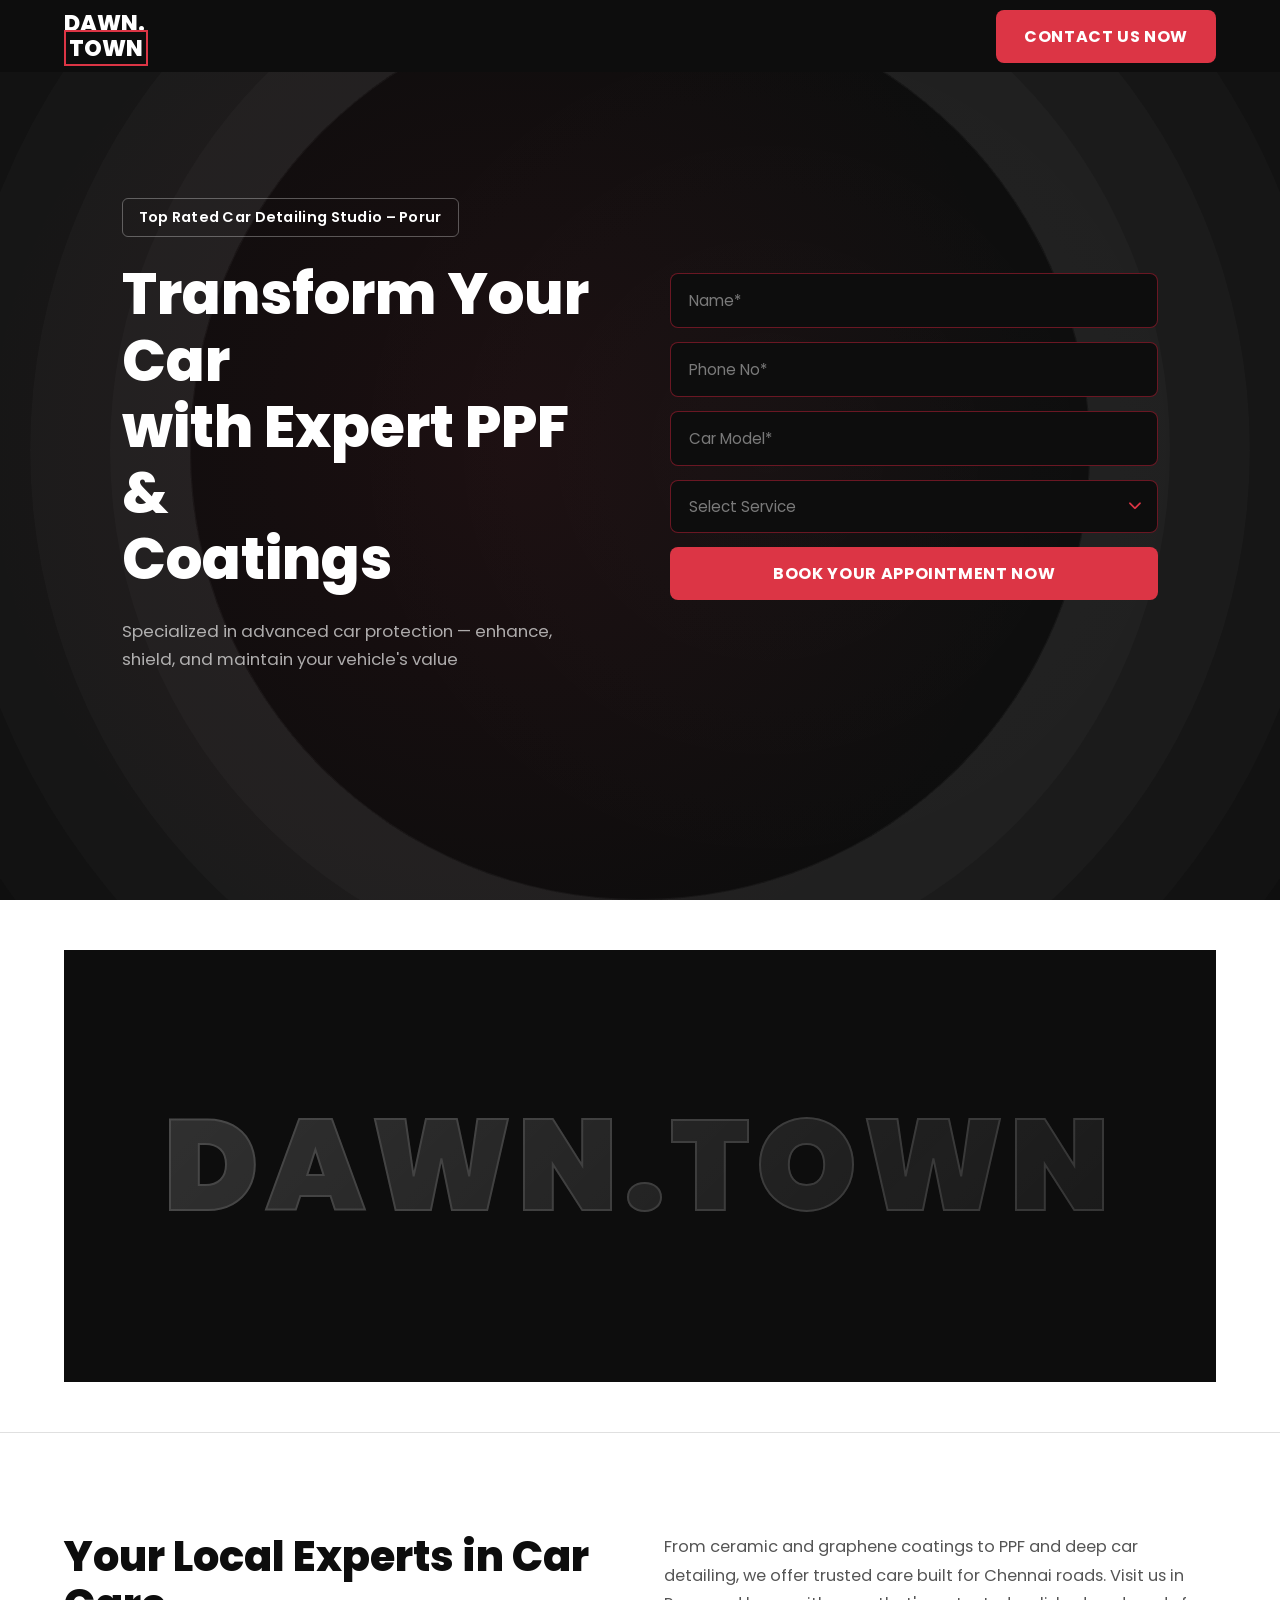
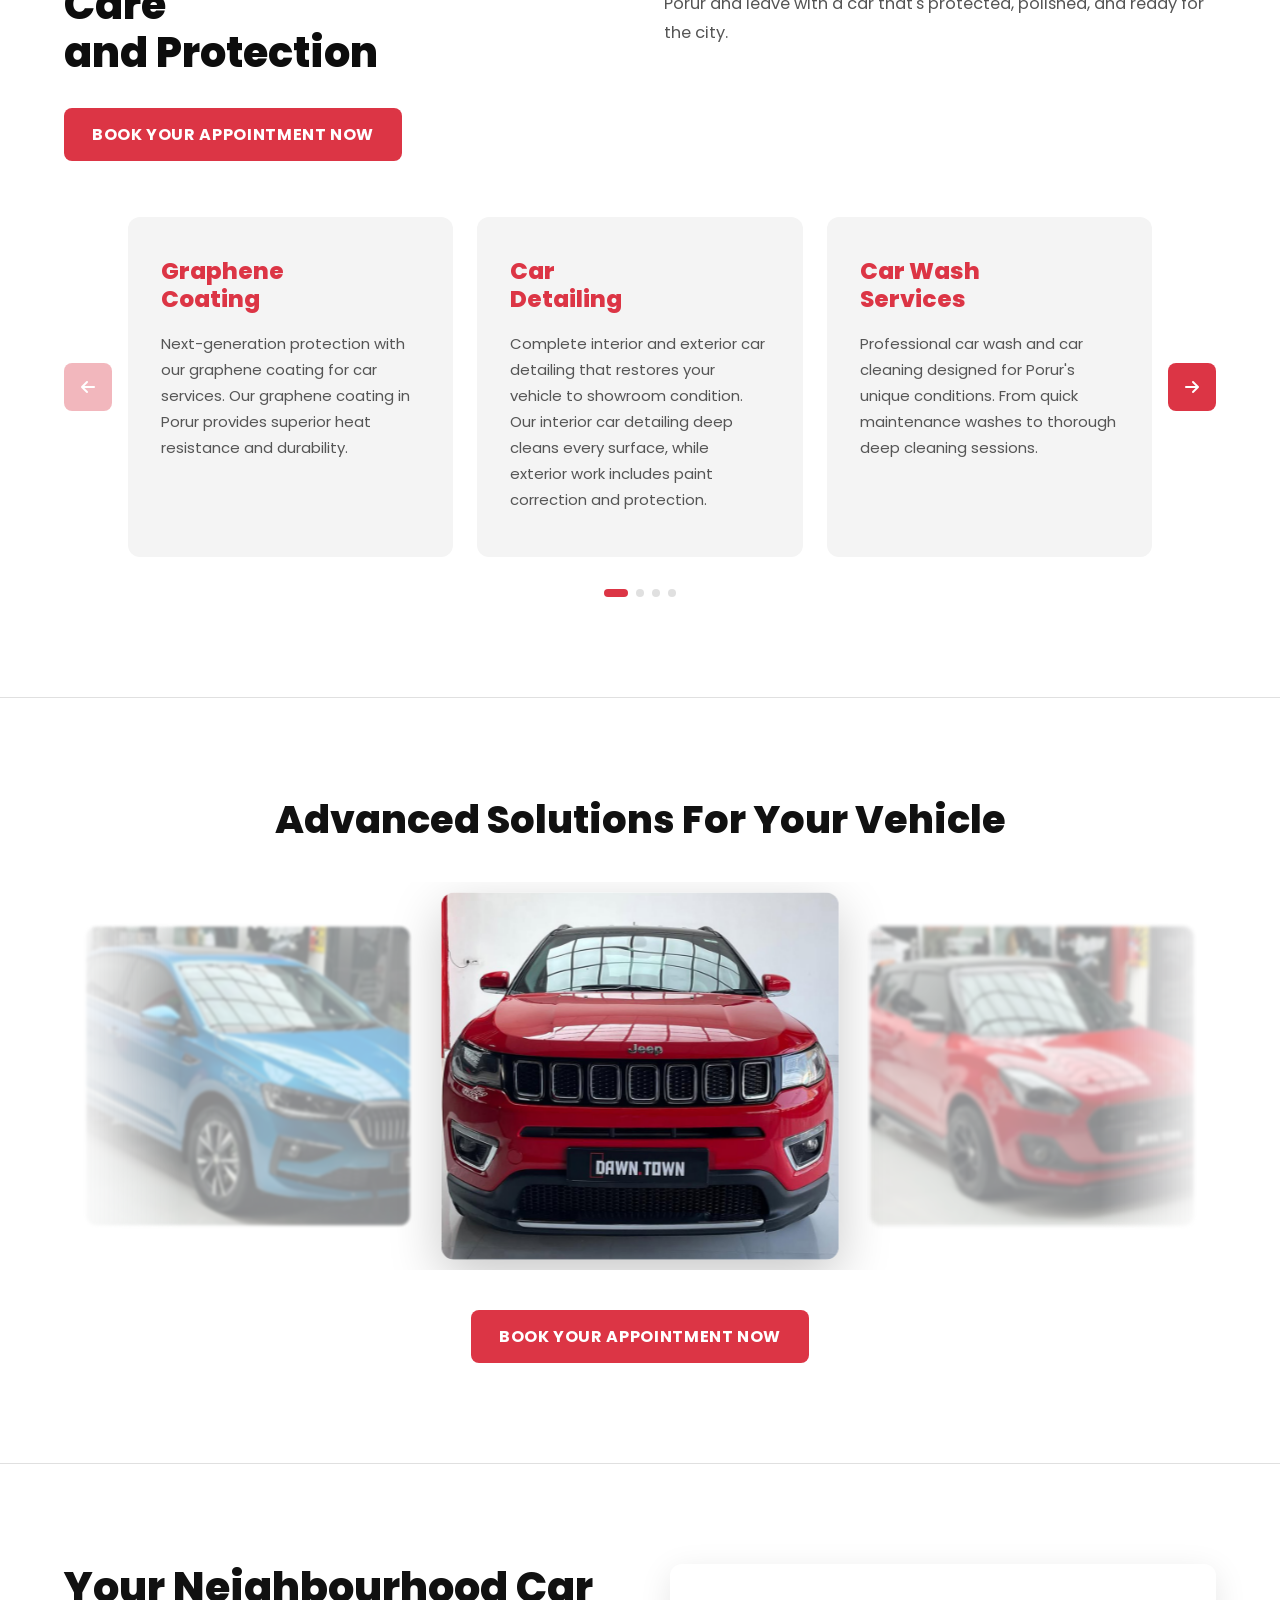
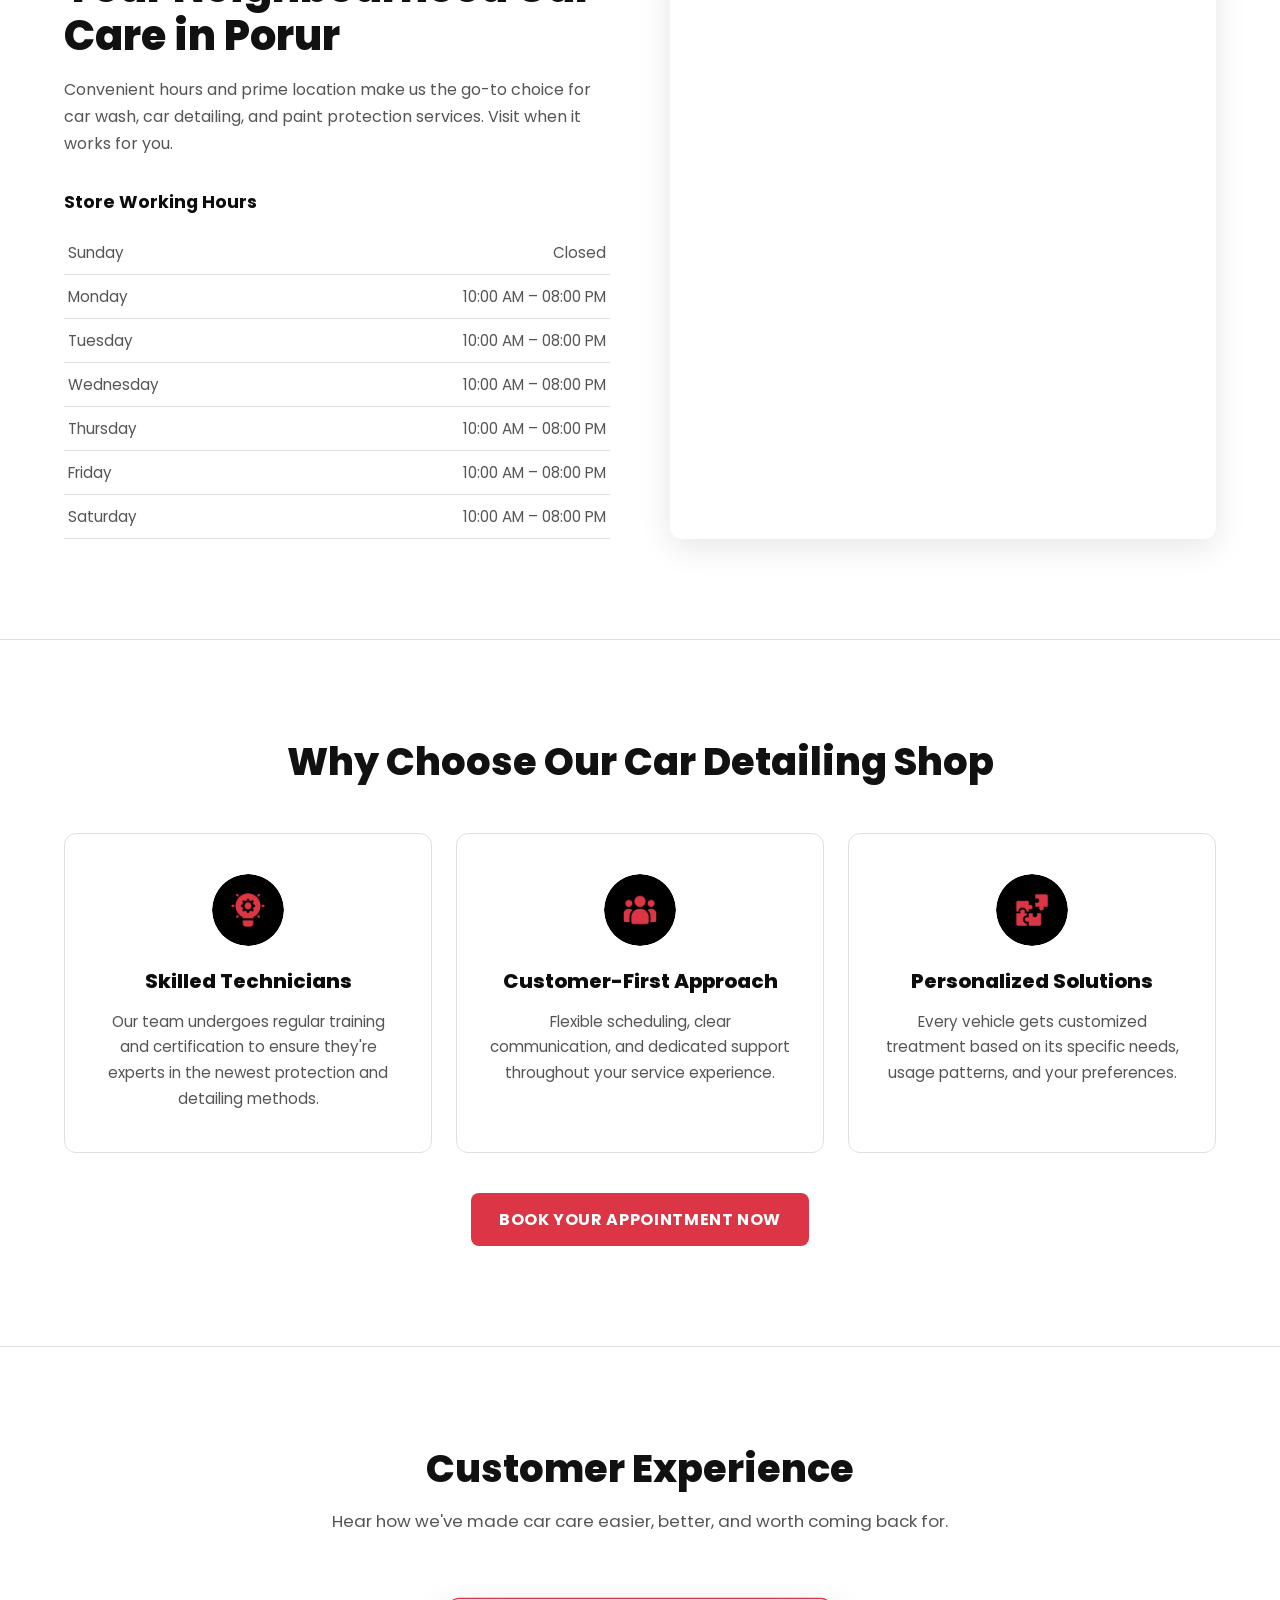
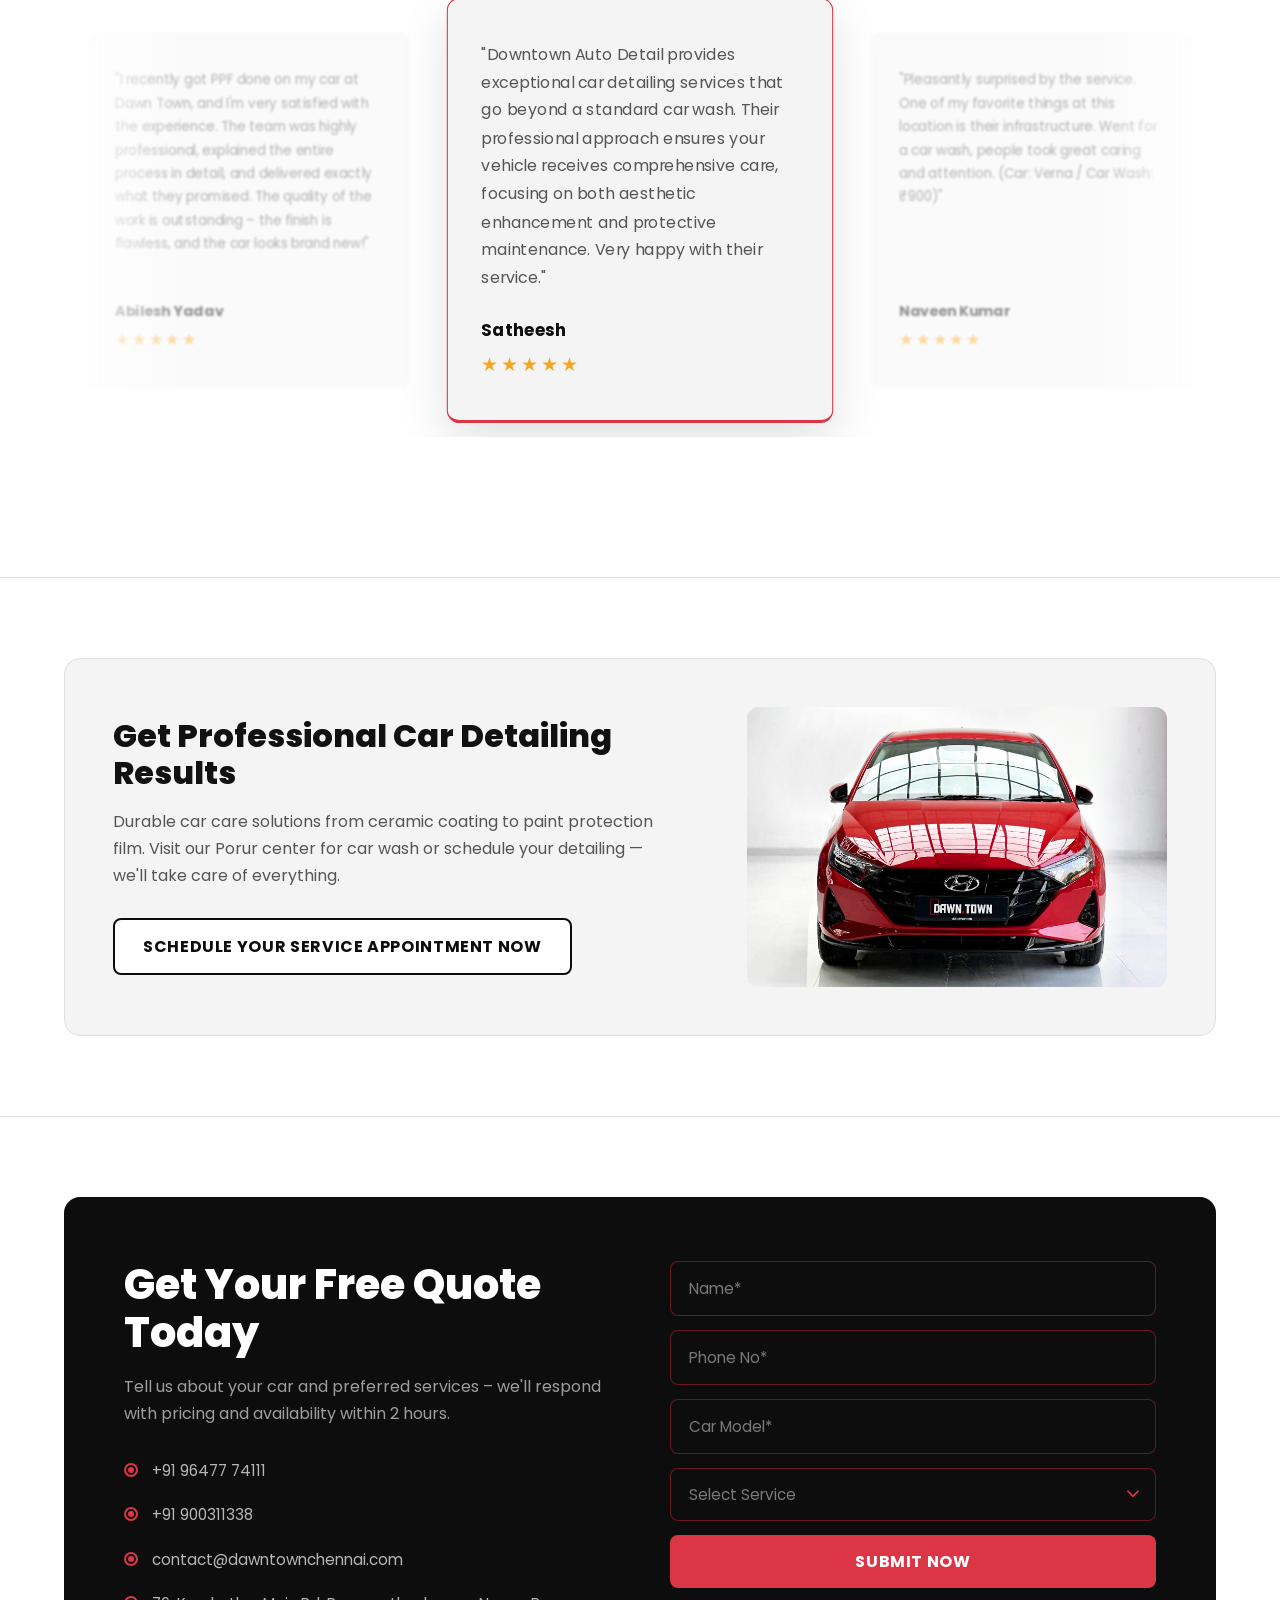
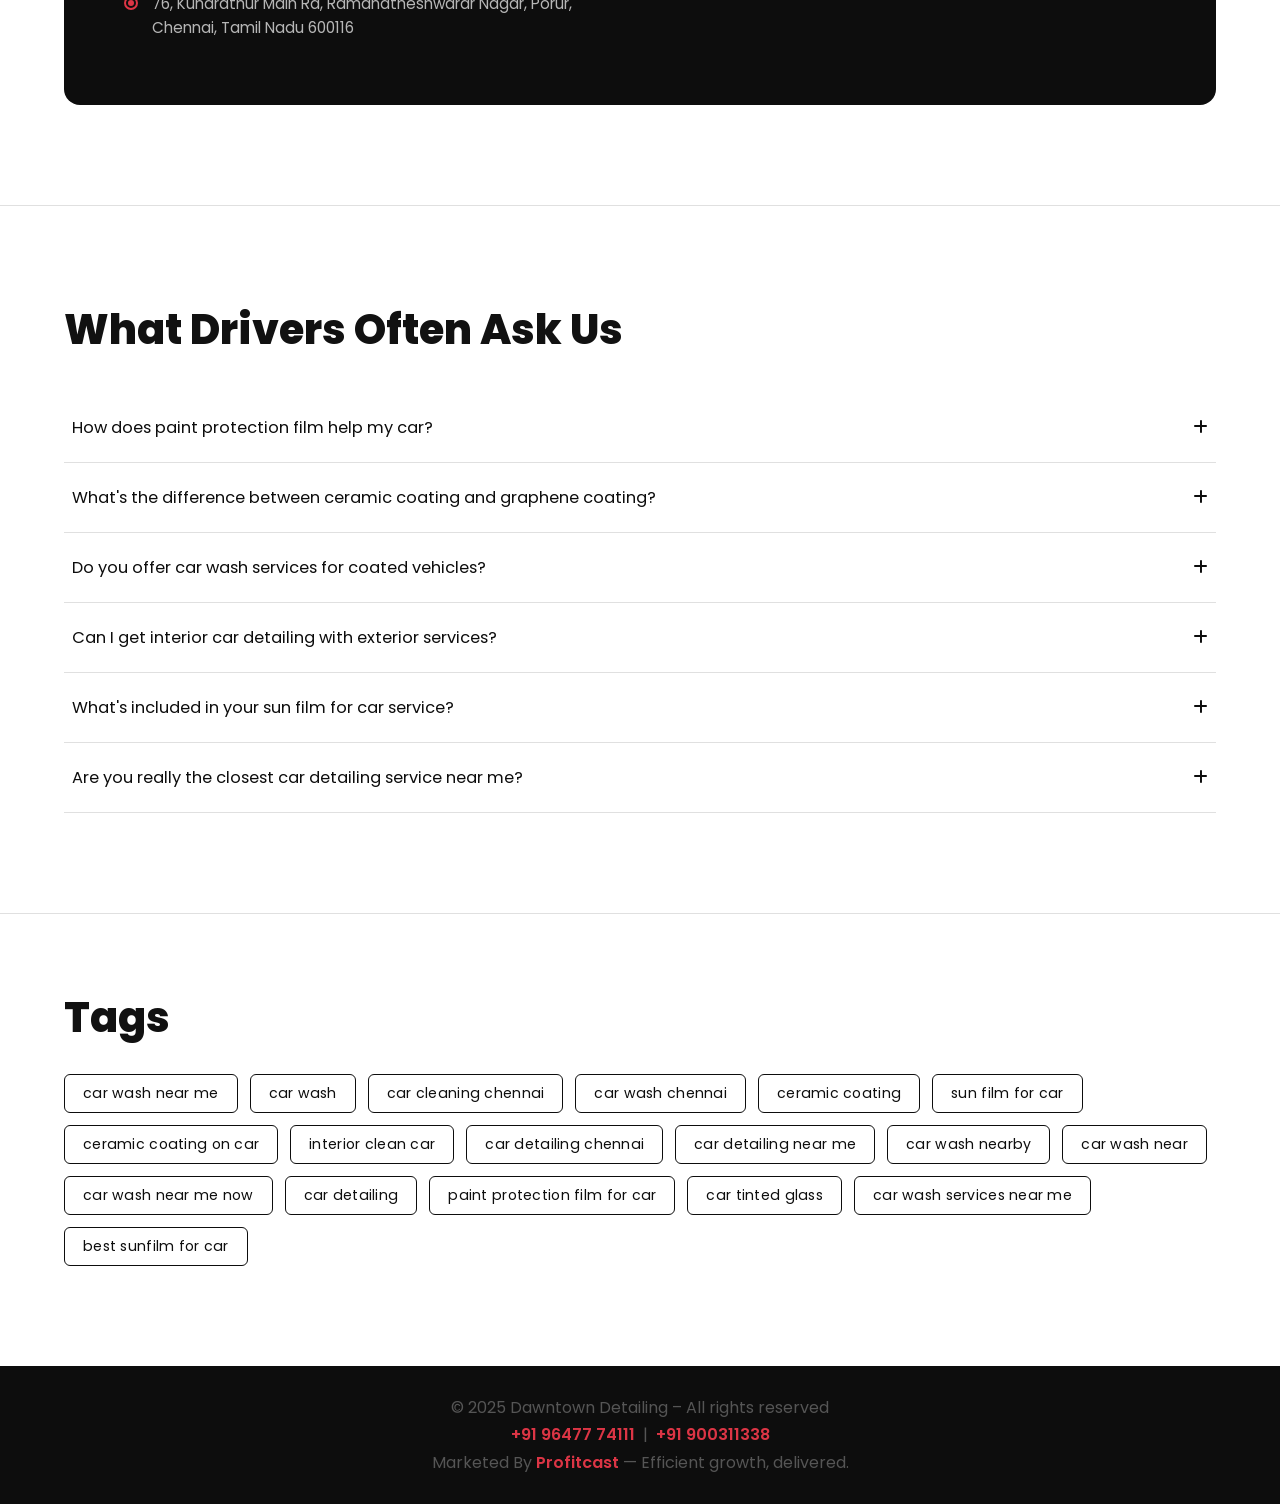
==== commit 562f2fe3: "Add phone number +91 900311338 to contact & footer" ====
--- a/preview.html
+++ b/preview.html
@@ -1214,6 +1214,7 @@
         <p>Tell us about your car and preferred services – we'll respond with pricing and availability within 2 hours.</p>
         <ul class="contact-details">
           <li><span class="contact-dot"></span><a href="tel:+919647774111">+91 96477 74111</a></li>
+          <li><span class="contact-dot"></span><a href="tel:+91900311338">+91 900311338</a></li>
           <li><span class="contact-dot"></span><a href="mailto:contact@dawntownchennai.com">contact@dawntownchennai.com</a></li>
           <li><span class="contact-dot"></span>76, Kundrathur Main Rd, Ramanatheshwarar Nagar, Porur, Chennai, Tamil Nadu 600116</li>
         </ul>
@@ -1336,6 +1337,11 @@
   ========================================================= -->
   <footer class="footer">
     <p>© 2025 Dawntown Detailing – All rights reserved</p>
+    <p>
+      <a href="tel:+919647774111" class="footer-link">+91 96477 74111</a>
+      &nbsp;|&nbsp;
+      <a href="tel:+91900311338" class="footer-link">+91 900311338</a>
+    </p>
     <p>Marketed By <a href="https://www.profitcast.com" target="_blank" class="footer-link">Profitcast</a> — Efficient growth, delivered.</p>
   </footer>
 
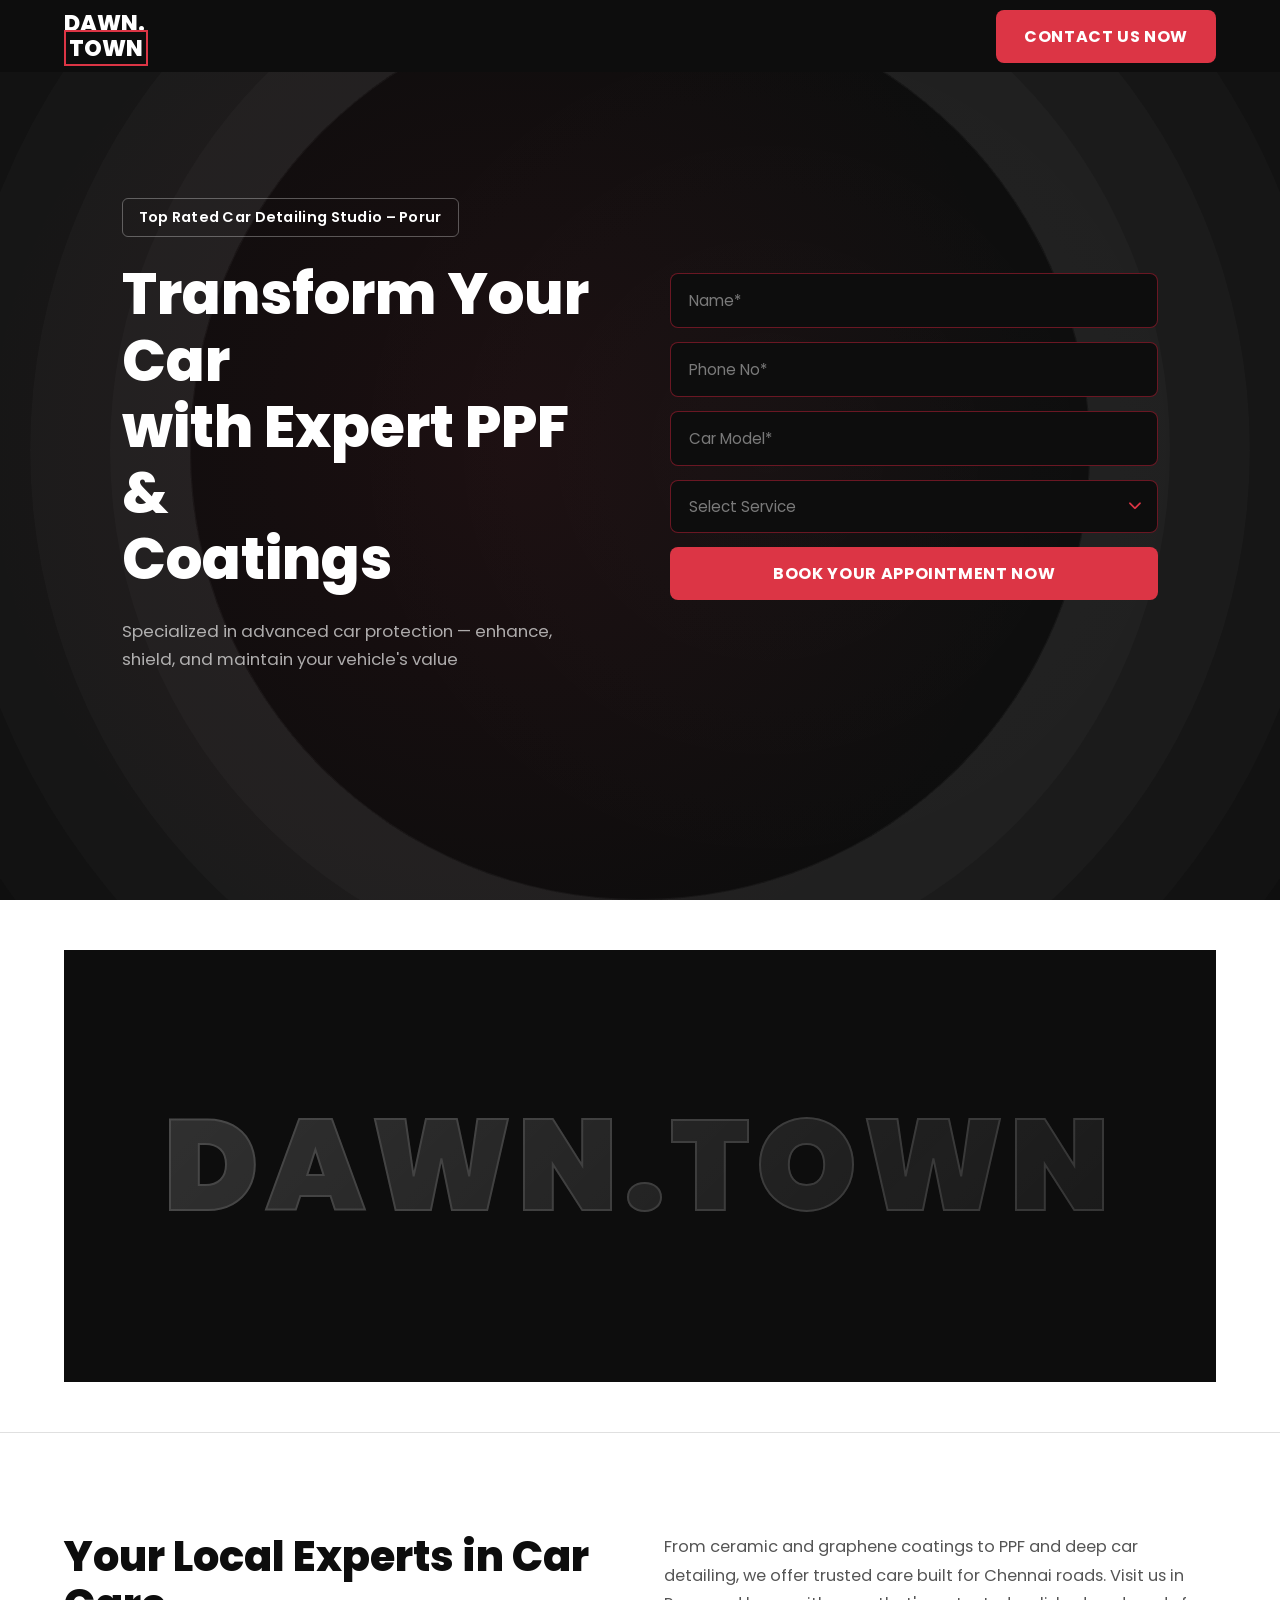
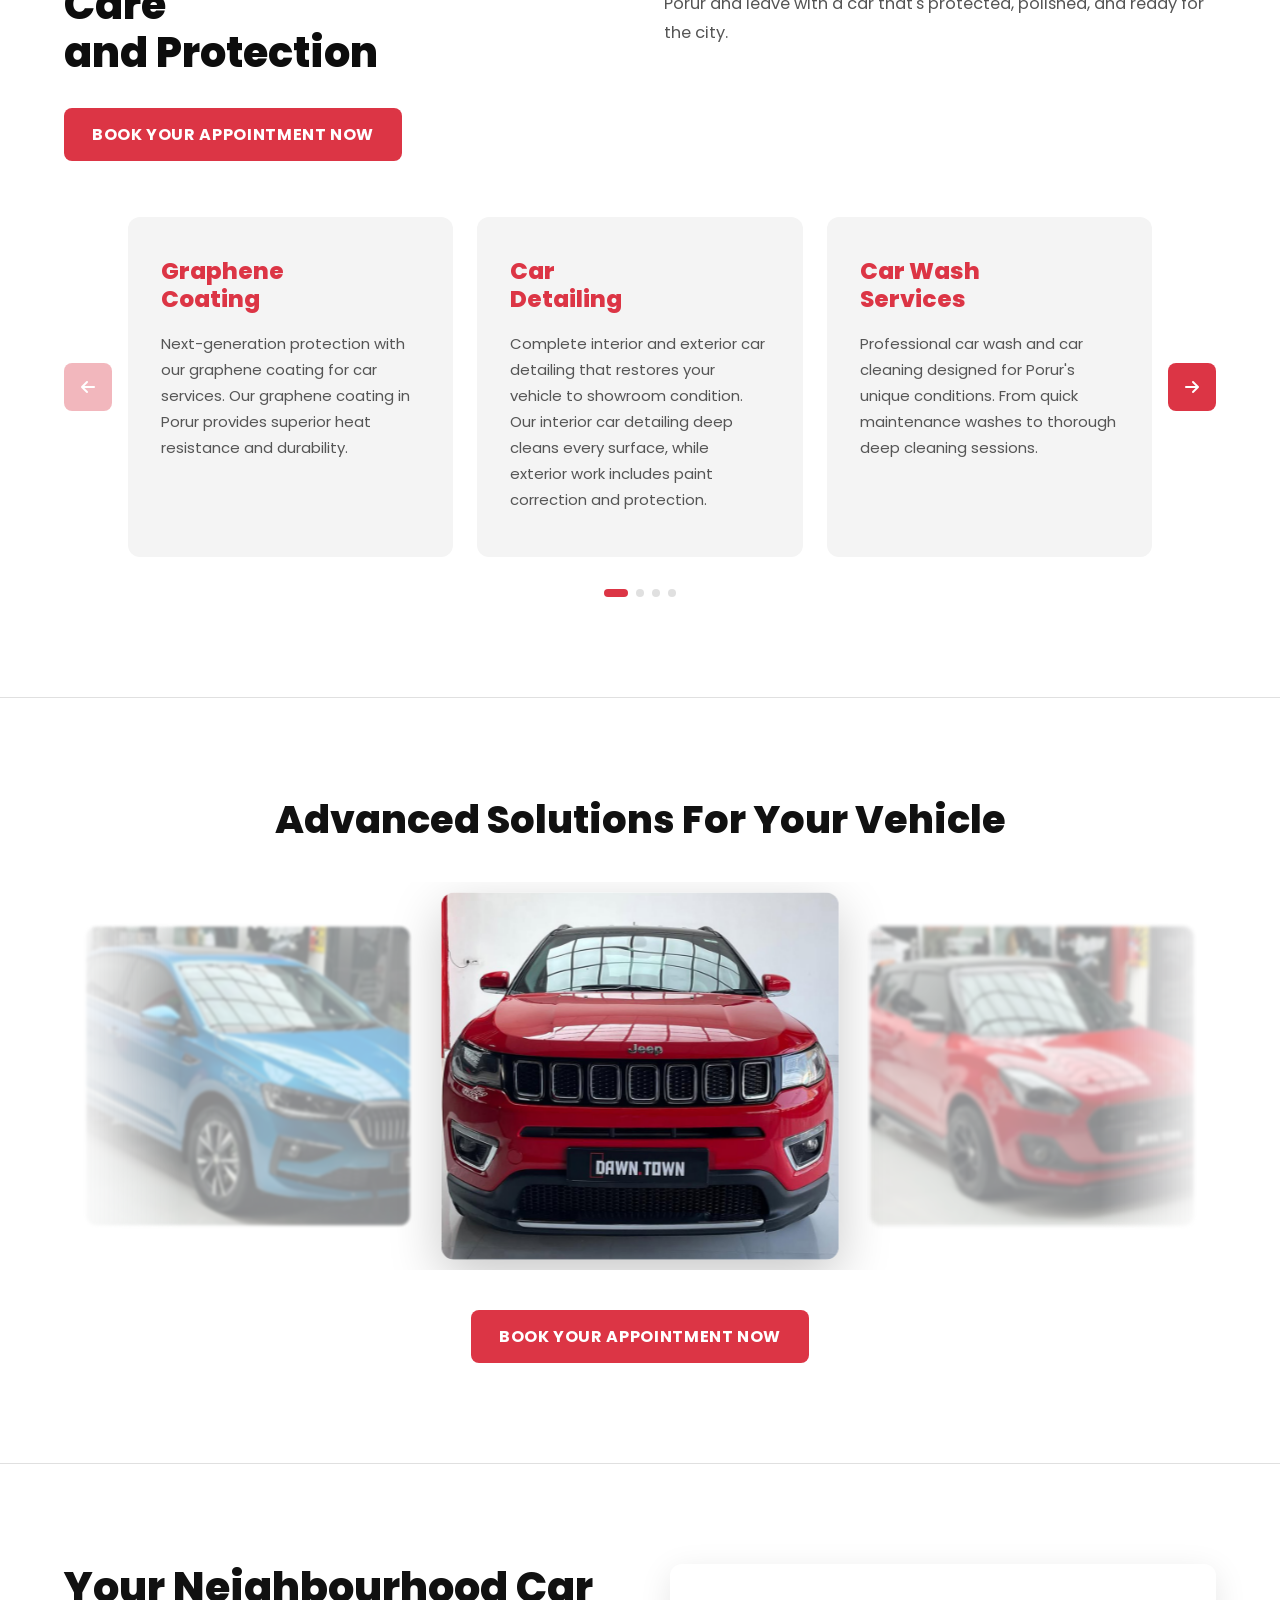
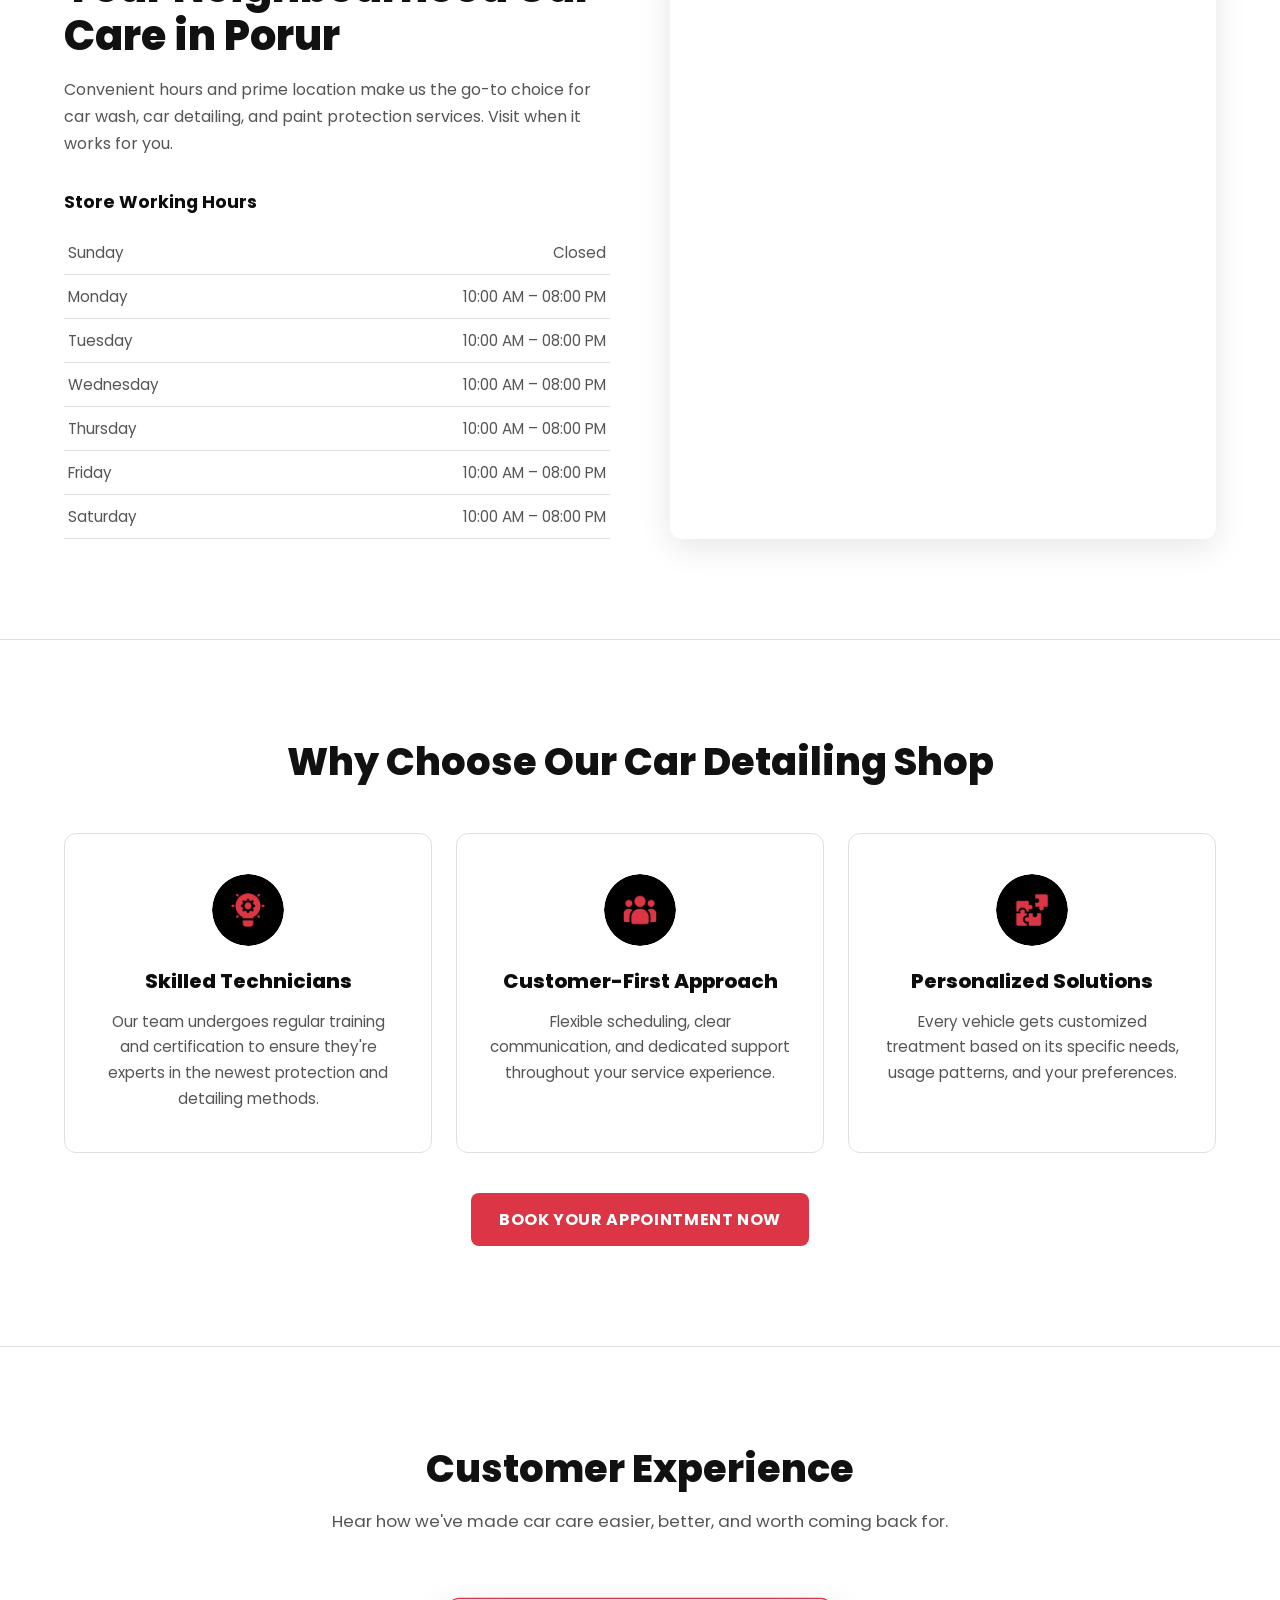
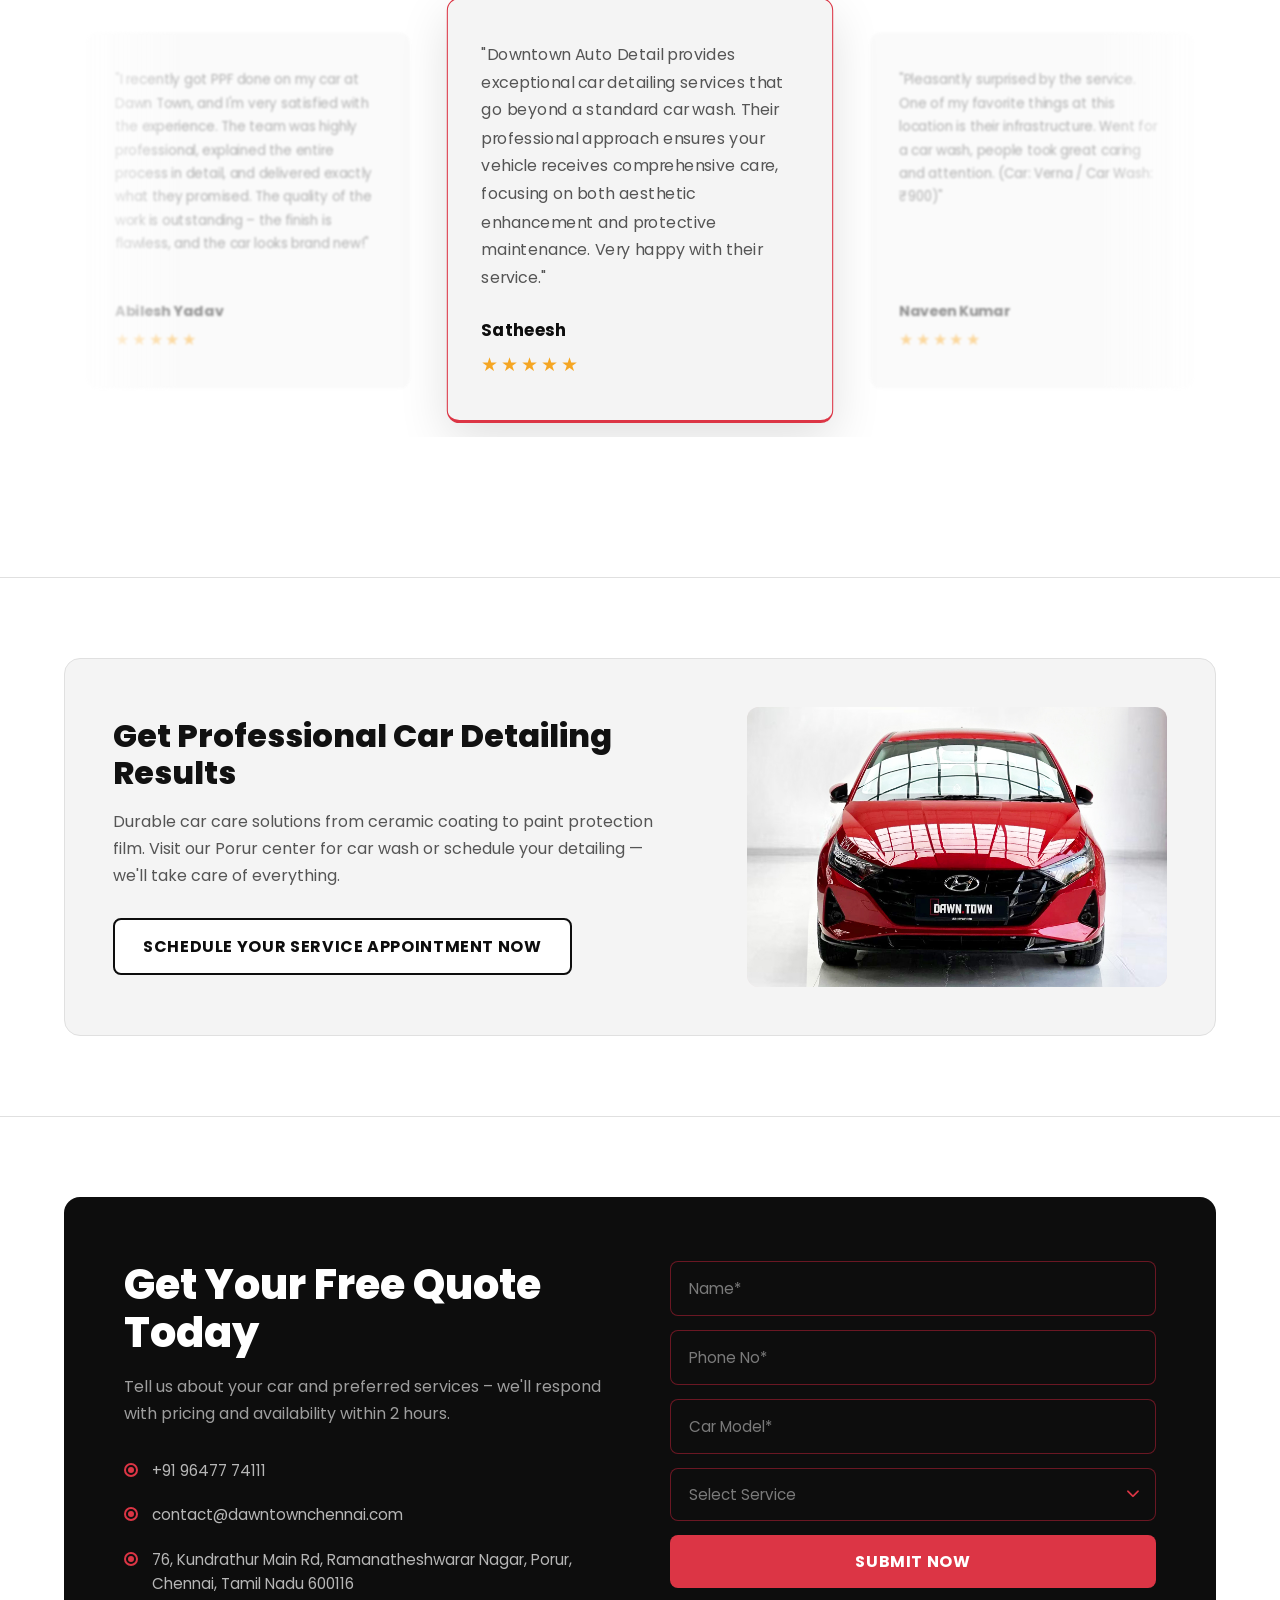
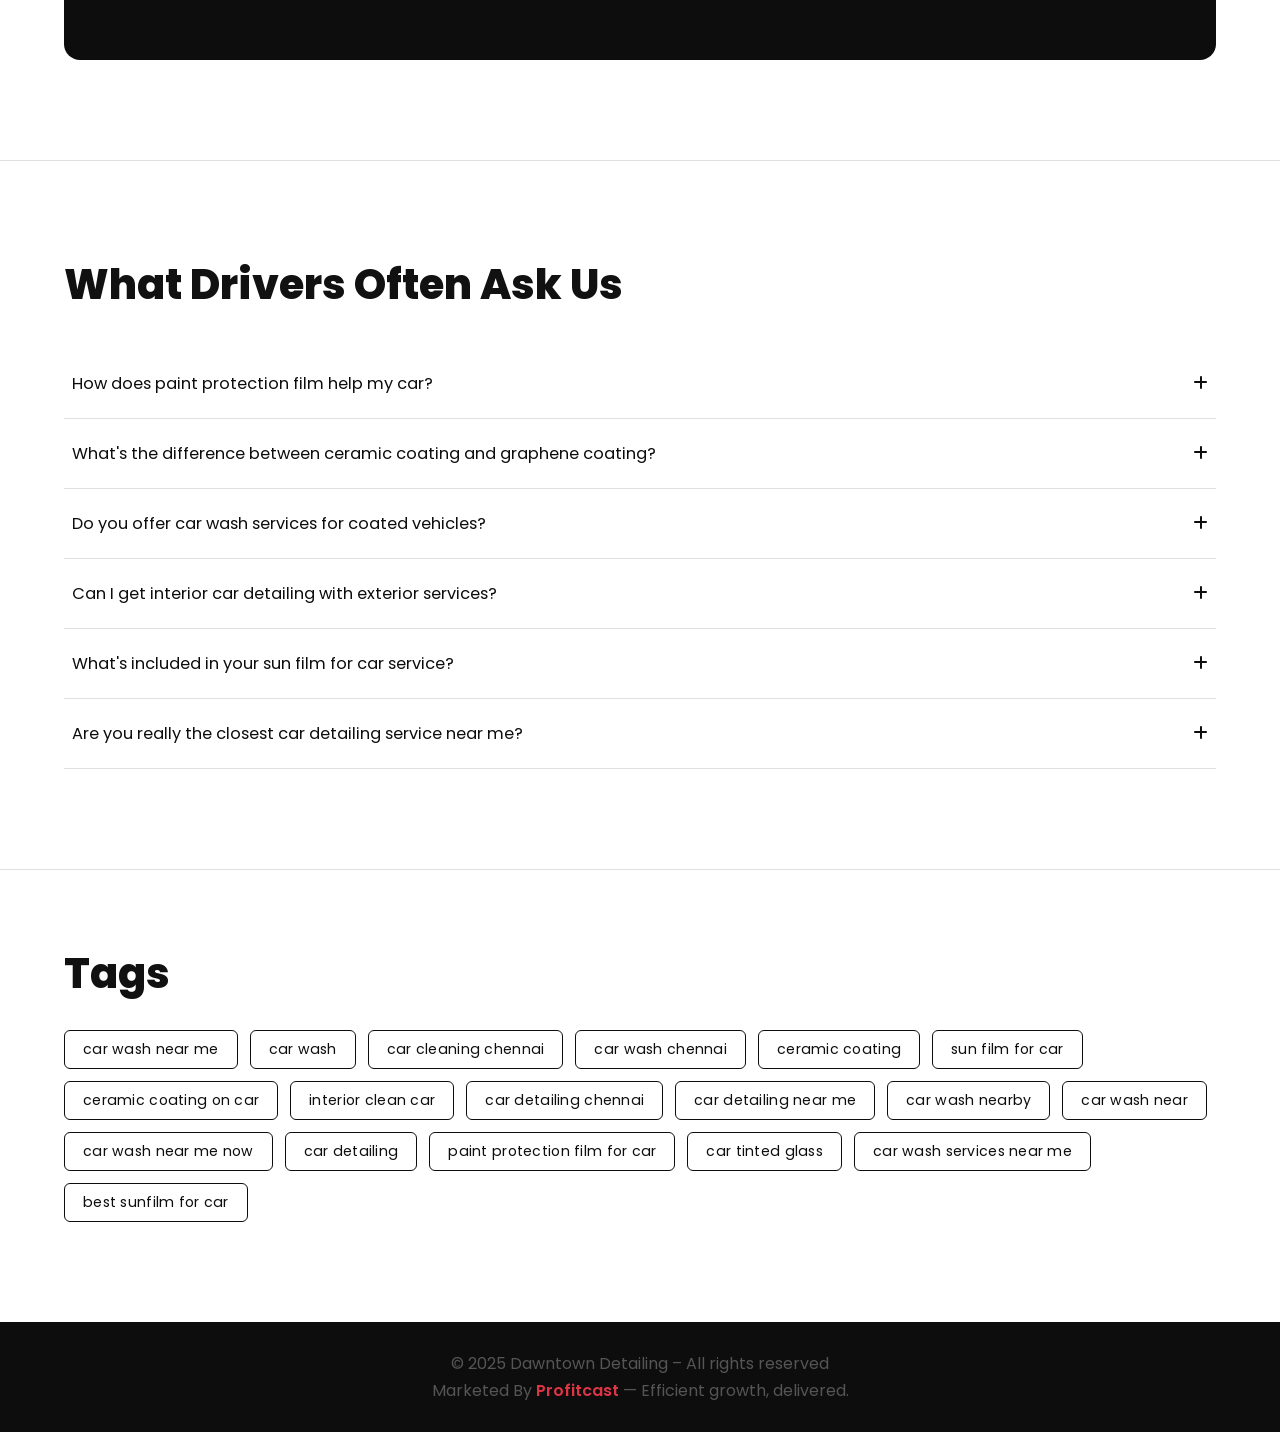
==== commit d69b0d5f: "feat: wire contact buttons to tel:+91900311338" ====
--- a/preview.html
+++ b/preview.html
@@ -936,7 +936,7 @@
         <span class="logo-dawn">DAWN.</span><br/>
         <span class="logo-town">TOWN</span>
       </div>
-      <a href="#contact" class="btn btn-primary nav-cta">Contact Us Now</a>
+      <a href="tel:+91900311338" class="btn btn-primary nav-cta">Contact Us Now</a>
     </div>
   </nav>
 
@@ -997,7 +997,7 @@
     <div class="services-top" data-animate="fade-up">
       <div class="services-heading-col">
         <h2>Your Local Experts in Car Care<br/>and Protection</h2>
-        <a href="#contact" class="btn btn-primary" style="margin-top:2rem;display:inline-block">Book Your Appointment Now</a>
+        <a href="tel:+91900311338" class="btn btn-primary" style="margin-top:2rem;display:inline-block">Book Your Appointment Now</a>
       </div>
       <div class="services-desc-col">
         <p>From ceramic and graphene coatings to PPF and deep car detailing, we offer trusted care built for Chennai roads. Visit us in Porur and leave with a car that's protected, polished, and ready for the city.</p>
@@ -1071,7 +1071,7 @@
     </div>
 
     <div class="advanced-cta" data-animate="fade-up">
-      <a href="#contact" class="btn btn-primary">Book Your Appointment Now</a>
+      <a href="tel:+91900311338" class="btn btn-primary">Book Your Appointment Now</a>
     </div>
   </section>
 
@@ -1135,7 +1135,7 @@
       </div>
     </div>
     <div class="why-cta" data-animate="fade-up">
-      <a href="#contact" class="btn btn-primary">Book Your Appointment Now</a>
+      <a href="tel:+91900311338" class="btn btn-primary">Book Your Appointment Now</a>
     </div>
   </section>
 
@@ -1195,7 +1195,7 @@
       <div class="cta-banner-text">
         <h2>Get Professional Car Detailing Results</h2>
         <p>Durable car care solutions from ceramic coating to paint protection film. Visit our Porur center for car wash or schedule your detailing — we'll take care of everything.</p>
-        <a href="#contact" class="btn btn-white">Schedule Your Service Appointment Now</a>
+        <a href="tel:+91900311338" class="btn btn-white">Schedule Your Service Appointment Now</a>
       </div>
       <div class="cta-banner-img">
         <img src="assets/Section 7/Image.jpg" alt="Dawntown Car Detailing" />
@@ -1214,7 +1214,6 @@
         <p>Tell us about your car and preferred services – we'll respond with pricing and availability within 2 hours.</p>
         <ul class="contact-details">
           <li><span class="contact-dot"></span><a href="tel:+919647774111">+91 96477 74111</a></li>
-          <li><span class="contact-dot"></span><a href="tel:+91900311338">+91 900311338</a></li>
           <li><span class="contact-dot"></span><a href="mailto:contact@dawntownchennai.com">contact@dawntownchennai.com</a></li>
           <li><span class="contact-dot"></span>76, Kundrathur Main Rd, Ramanatheshwarar Nagar, Porur, Chennai, Tamil Nadu 600116</li>
         </ul>
@@ -1337,11 +1336,6 @@
   ========================================================= -->
   <footer class="footer">
     <p>© 2025 Dawntown Detailing – All rights reserved</p>
-    <p>
-      <a href="tel:+919647774111" class="footer-link">+91 96477 74111</a>
-      &nbsp;|&nbsp;
-      <a href="tel:+91900311338" class="footer-link">+91 900311338</a>
-    </p>
     <p>Marketed By <a href="https://www.profitcast.com" target="_blank" class="footer-link">Profitcast</a> — Efficient growth, delivered.</p>
   </footer>
 
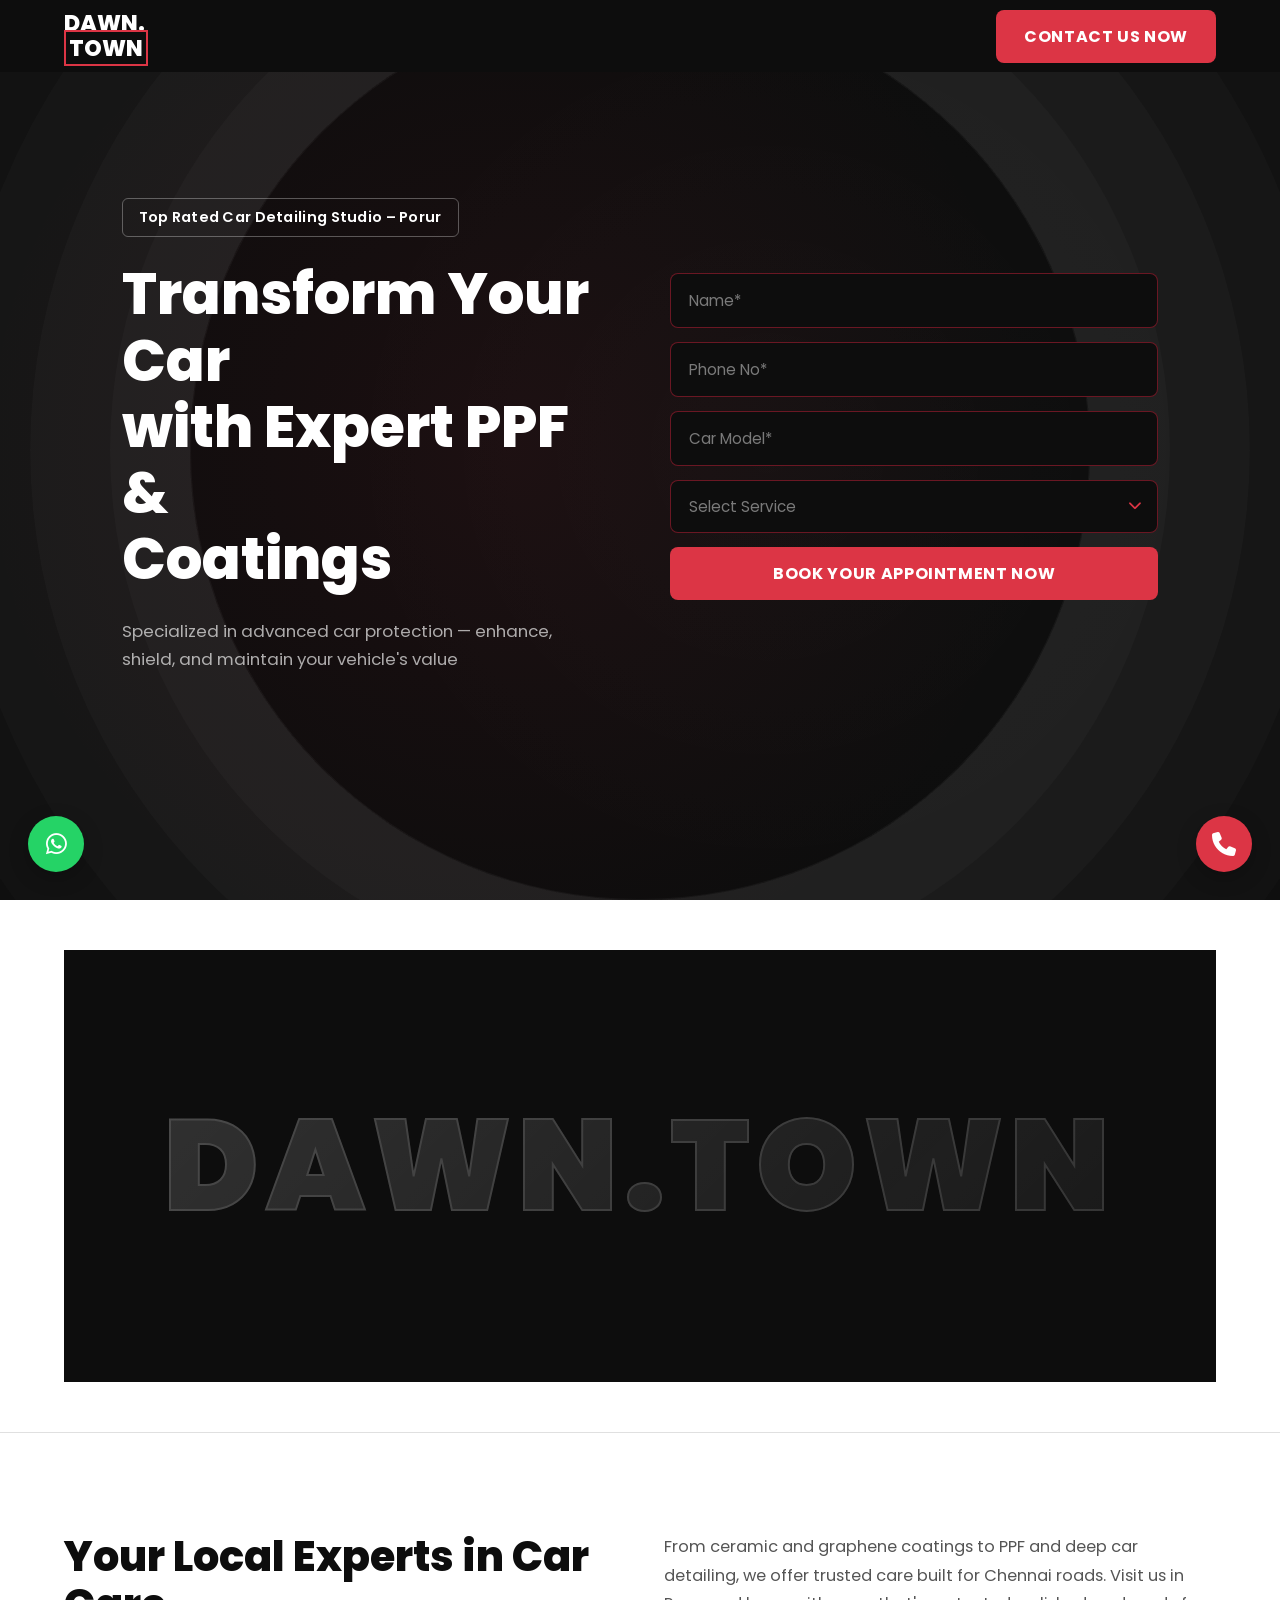
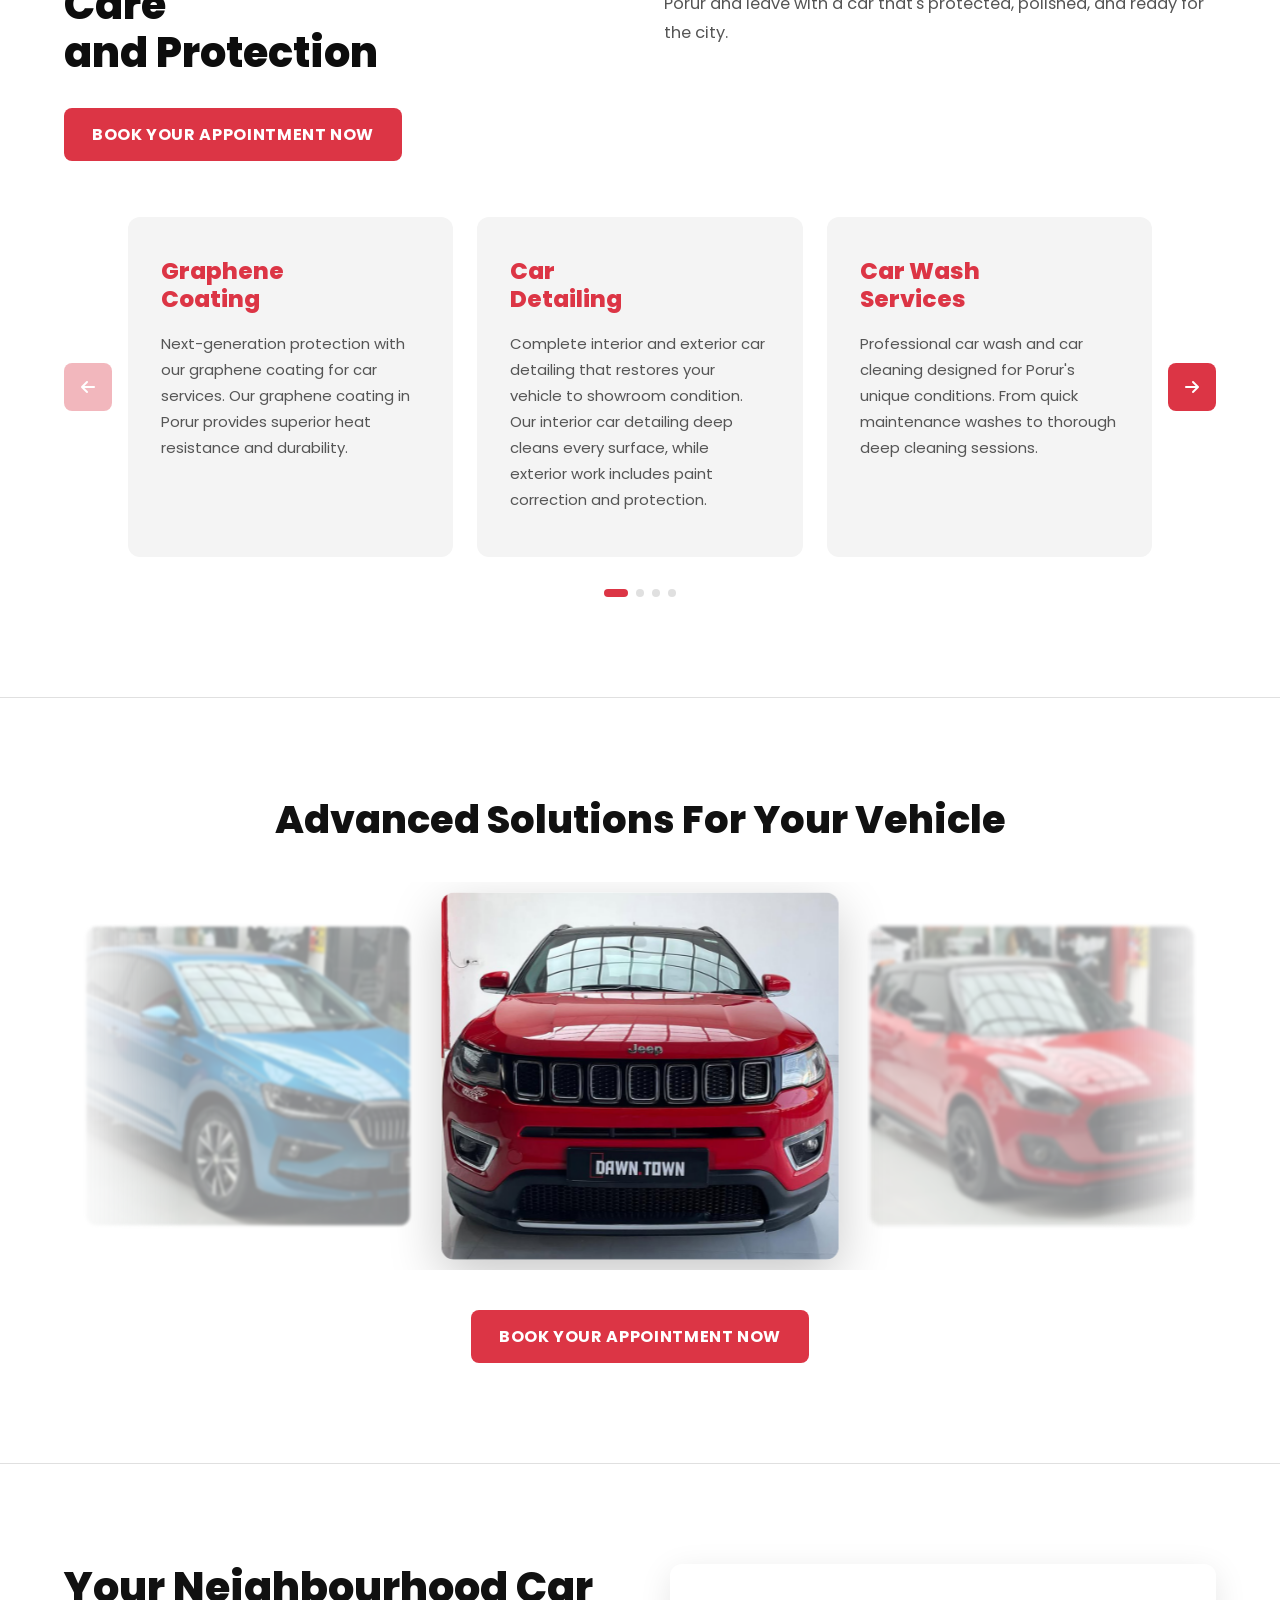
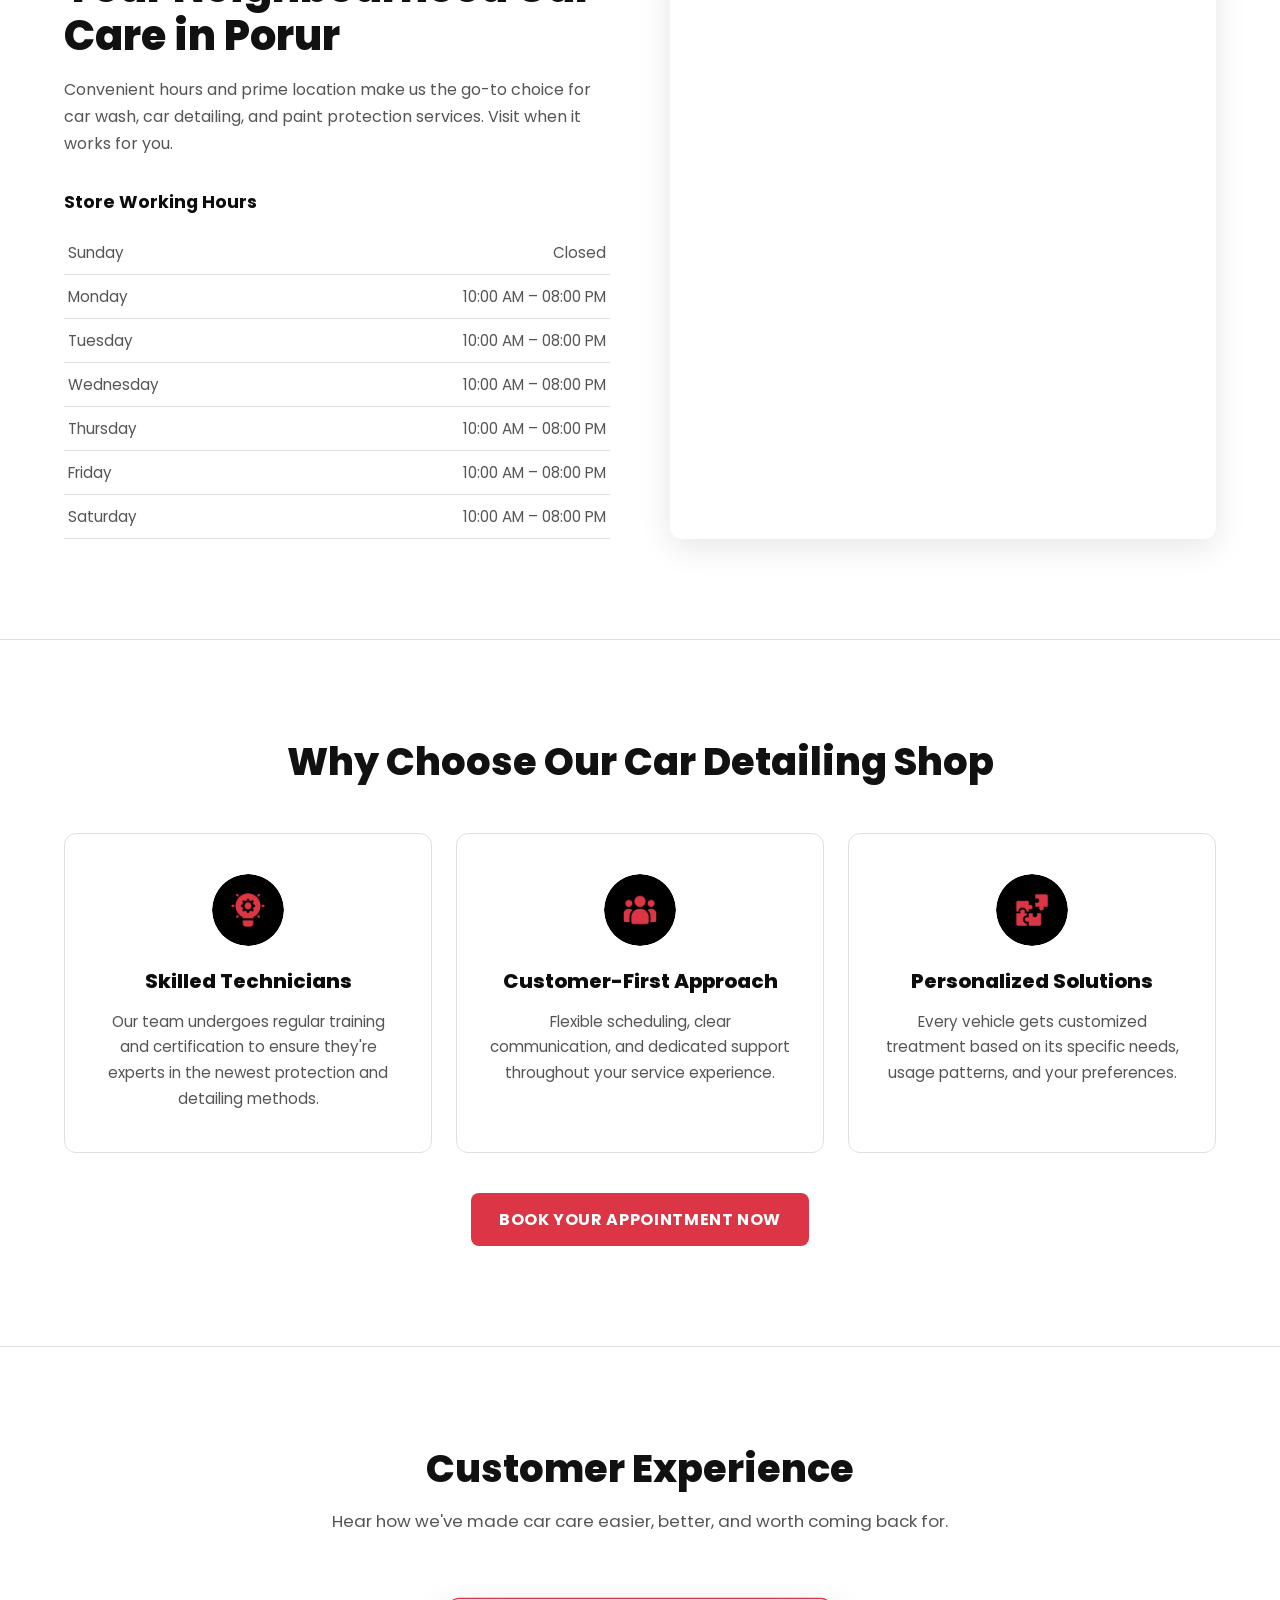
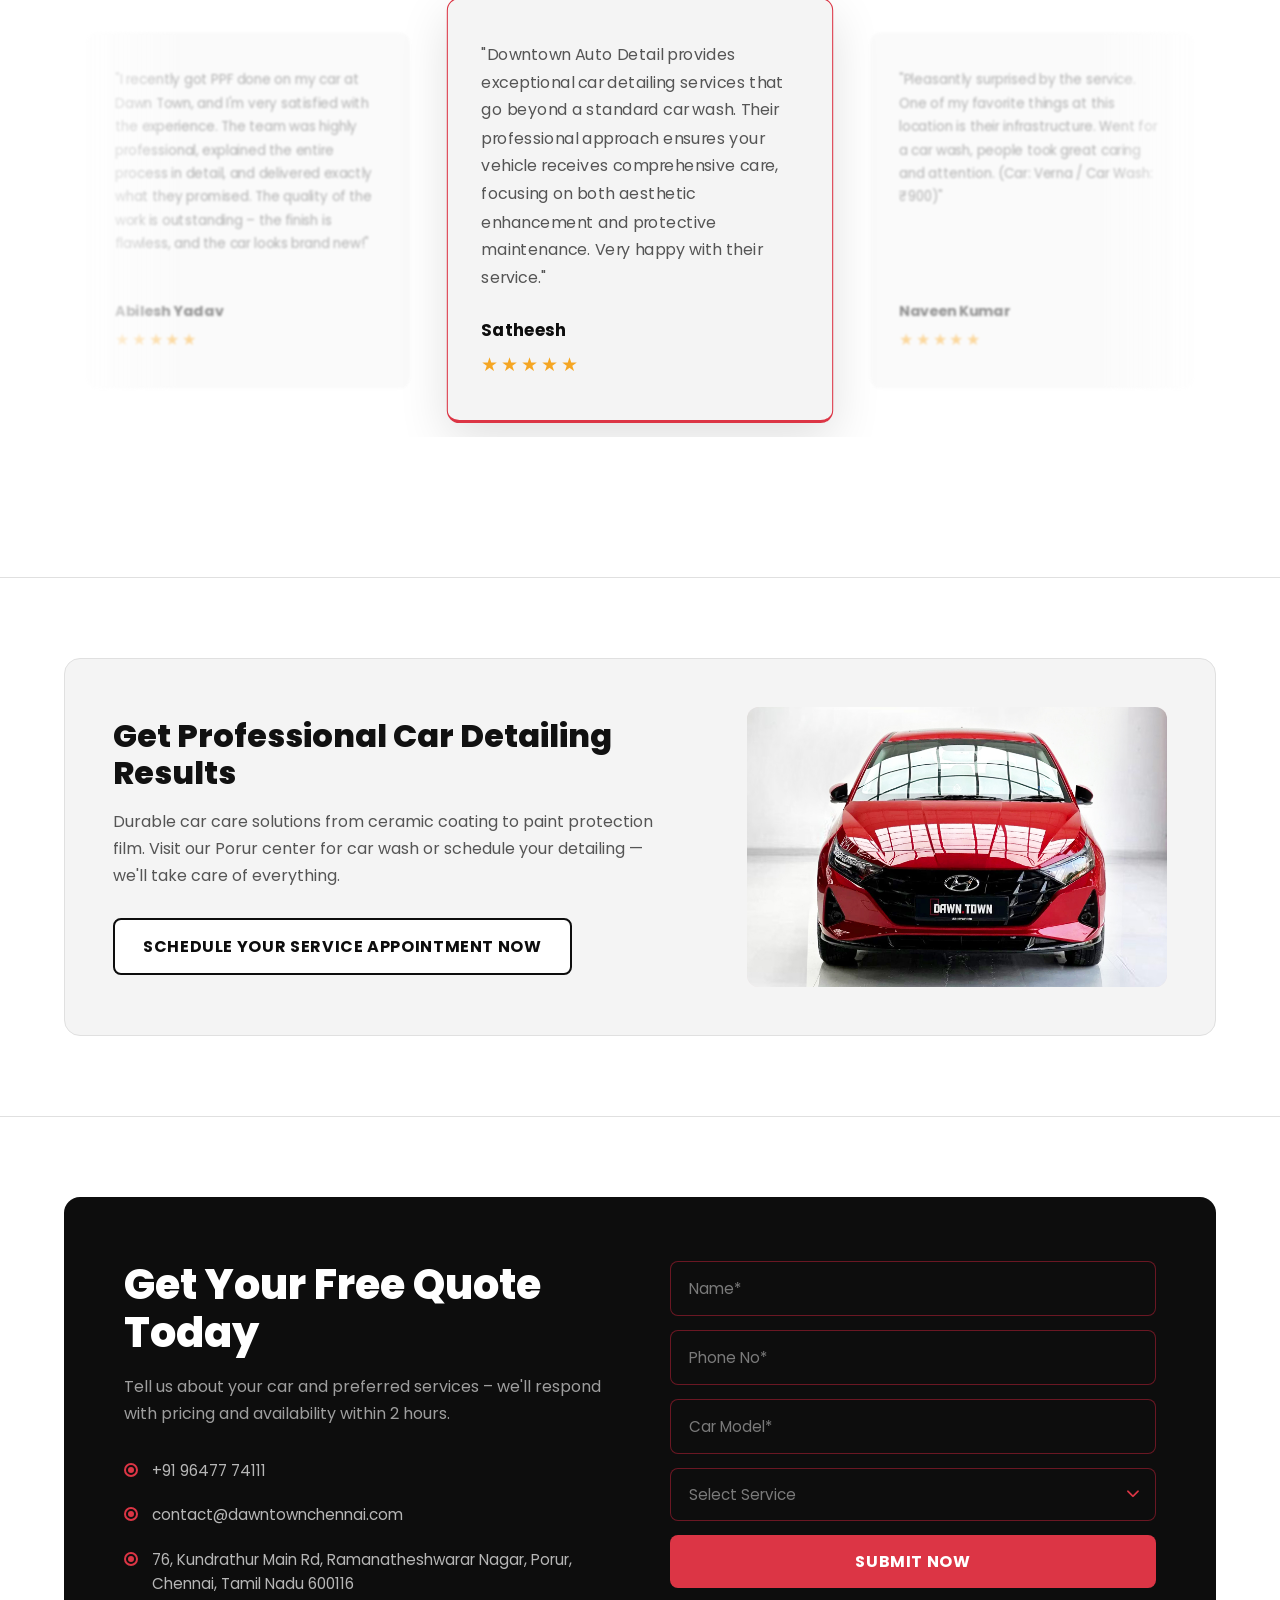
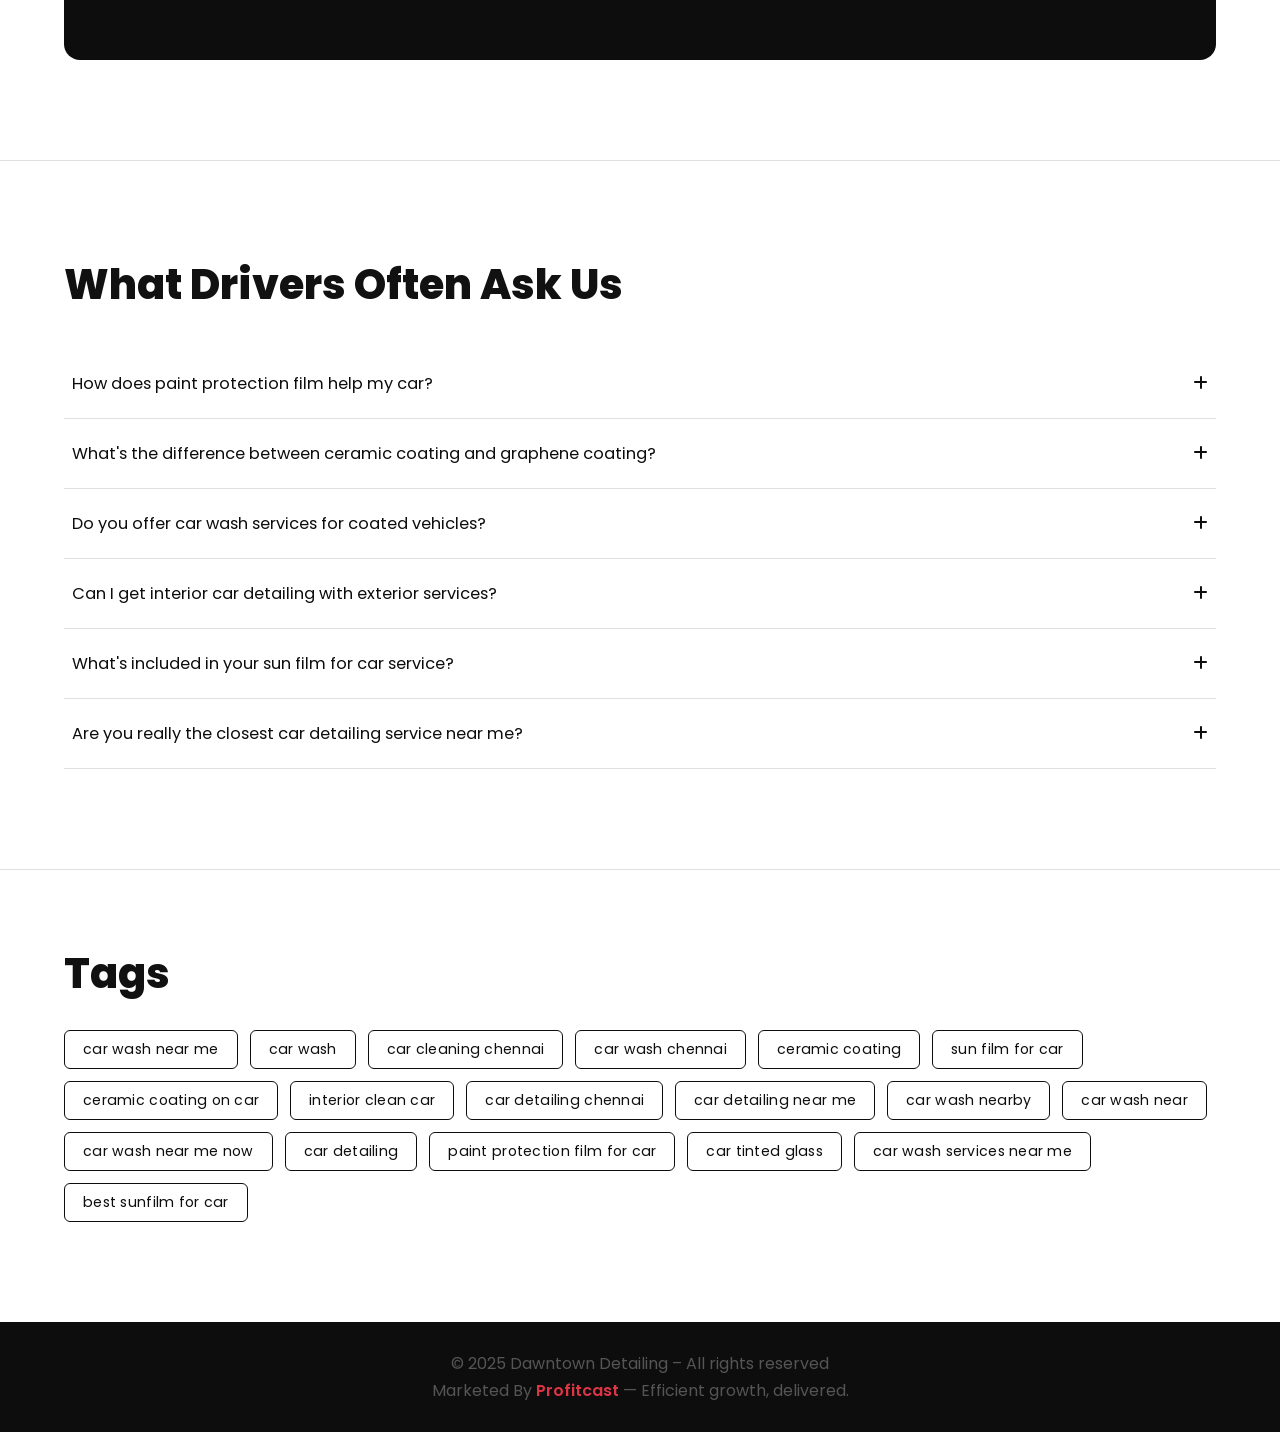
==== commit 2d3d791f: "feat: add floating WhatsApp (left) and Call (right) buttons" ====
--- a/preview.html
+++ b/preview.html
@@ -919,6 +919,68 @@
 
   /* --- Footer --- */
   .footer                { padding: 24px 5%; font-size: 0.82rem; line-height: 1.8; }
+}
+
+/* =========================================================
+   FLOATING BUTTONS
+   ========================================================= */
+.float-btn {
+  position: fixed;
+  bottom: 28px;
+  width: 56px;
+  height: 56px;
+  border-radius: 50%;
+  display: flex;
+  align-items: center;
+  justify-content: center;
+  font-size: 1.5rem;
+  color: #fff;
+  box-shadow: 0 6px 20px rgba(0,0,0,0.22);
+  z-index: 1100;
+  transition: transform 0.2s ease, box-shadow 0.2s ease;
+  text-decoration: none;
+}
+.float-btn:hover {
+  transform: translateY(-4px) scale(1.08);
+  box-shadow: 0 12px 28px rgba(0,0,0,0.28);
+}
+
+/* WhatsApp – left */
+.float-whatsapp {
+  left: 28px;
+  background: #25D366;
+}
+.float-whatsapp:hover { background: #1ebe5d; }
+
+/* Call – right */
+.float-call {
+  right: 28px;
+  background: var(--red);
+}
+.float-call:hover { background: var(--red-dark); }
+
+/* Pulse ring on WhatsApp */
+.float-whatsapp::before,
+.float-call::before {
+  content: '';
+  position: absolute;
+  inset: -4px;
+  border-radius: 50%;
+  border: 2px solid currentColor;
+  opacity: 0;
+  animation: float-pulse 2.4s ease-out infinite;
+}
+.float-whatsapp::before { color: #25D366; }
+.float-call::before     { color: var(--red); }
+@keyframes float-pulse {
+  0%   { opacity: 0.6; transform: scale(1); }
+  100% { opacity: 0;   transform: scale(1.55); }
+}
+
+@media (max-width: 480px) {
+  .float-btn  { width: 50px; height: 50px; font-size: 1.3rem; bottom: 20px; }
+  .float-whatsapp { left: 16px; }
+  .float-call     { right: 16px; }
 }
 
 </style>
@@ -1344,6 +1406,14 @@
     <i class="fa-solid fa-circle-check"></i> Thanks! We'll contact you within 2 hours.
   </div>
 
+  <!-- Floating Buttons -->
+  <a href="https://wa.me/91900311338" target="_blank" class="float-btn float-whatsapp" aria-label="Chat on WhatsApp">
+    <i class="fa-brands fa-whatsapp"></i>
+  </a>
+  <a href="tel:+91900311338" class="float-btn float-call" aria-label="Call Us">
+    <i class="fa-solid fa-phone"></i>
+  </a>
+
   <script>
 /* =========================================================
    DAWNTOWN DETAILING – SCRIPT.JS
